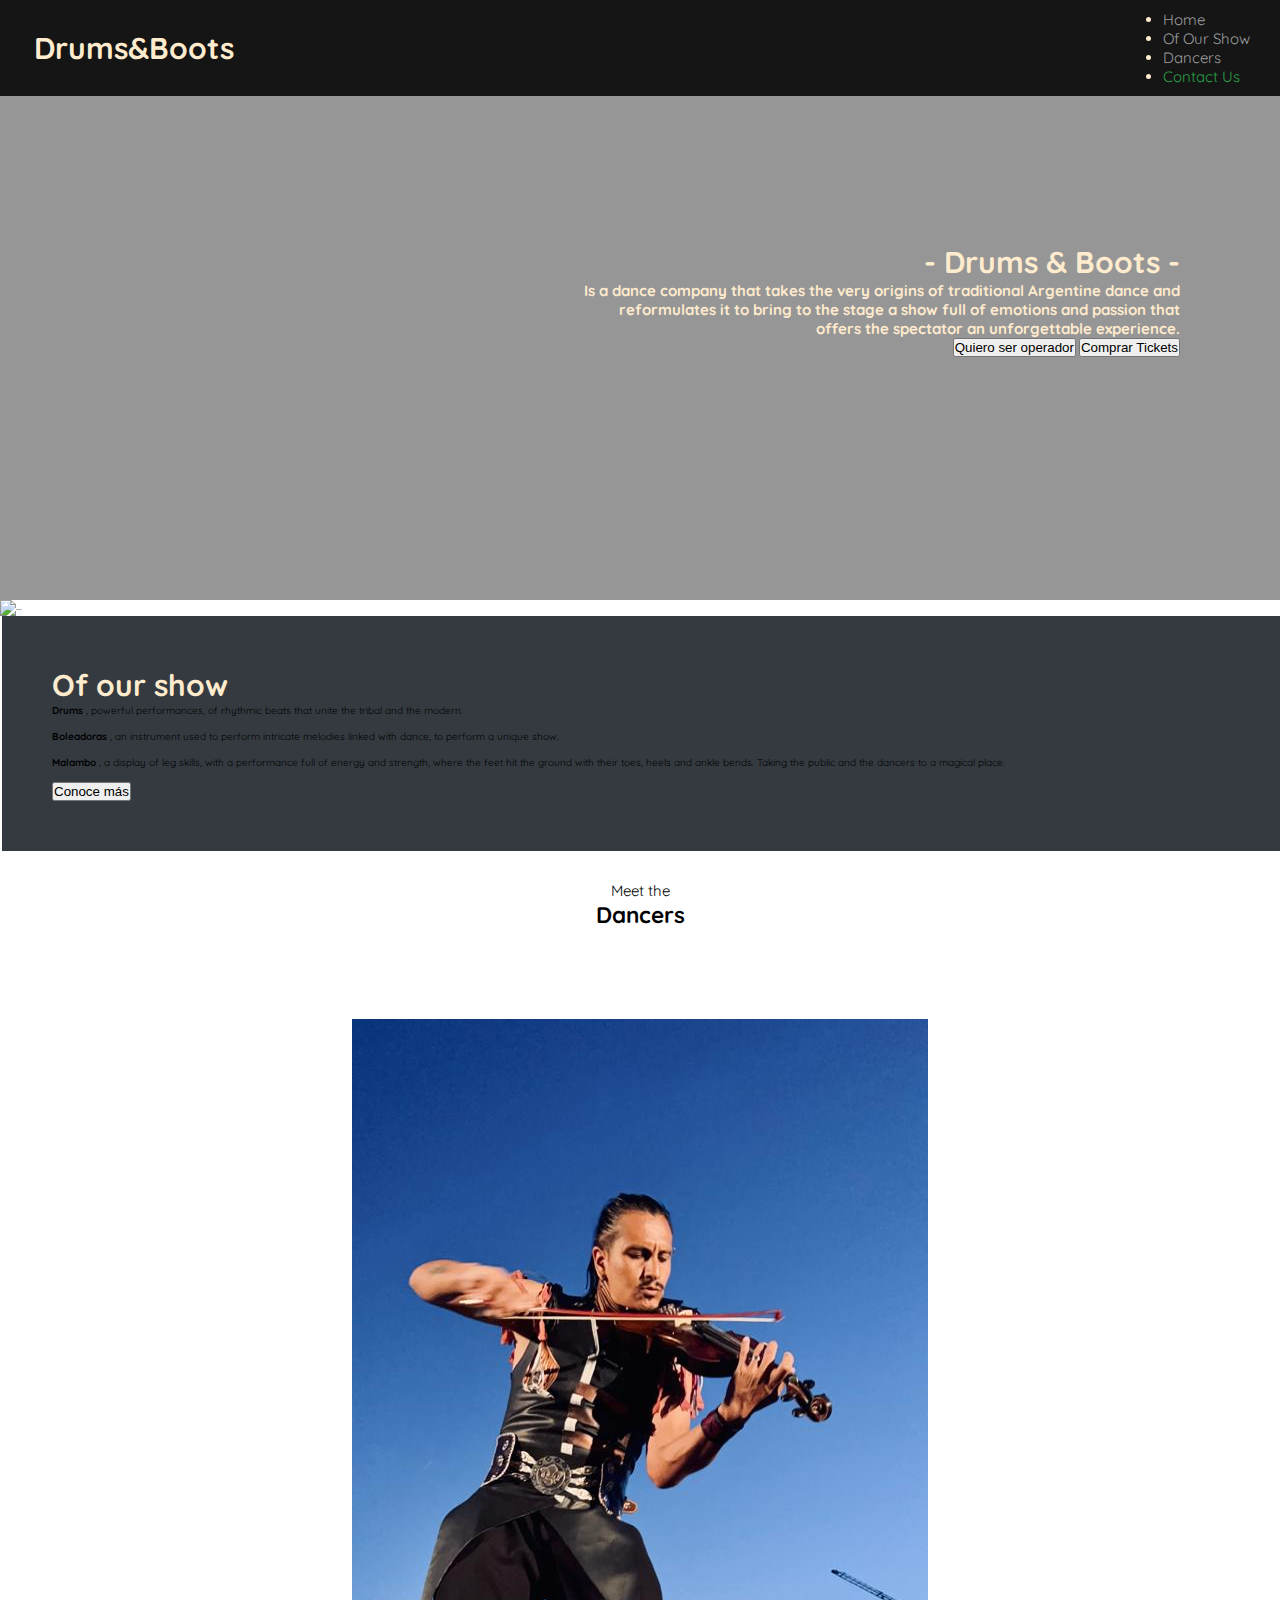
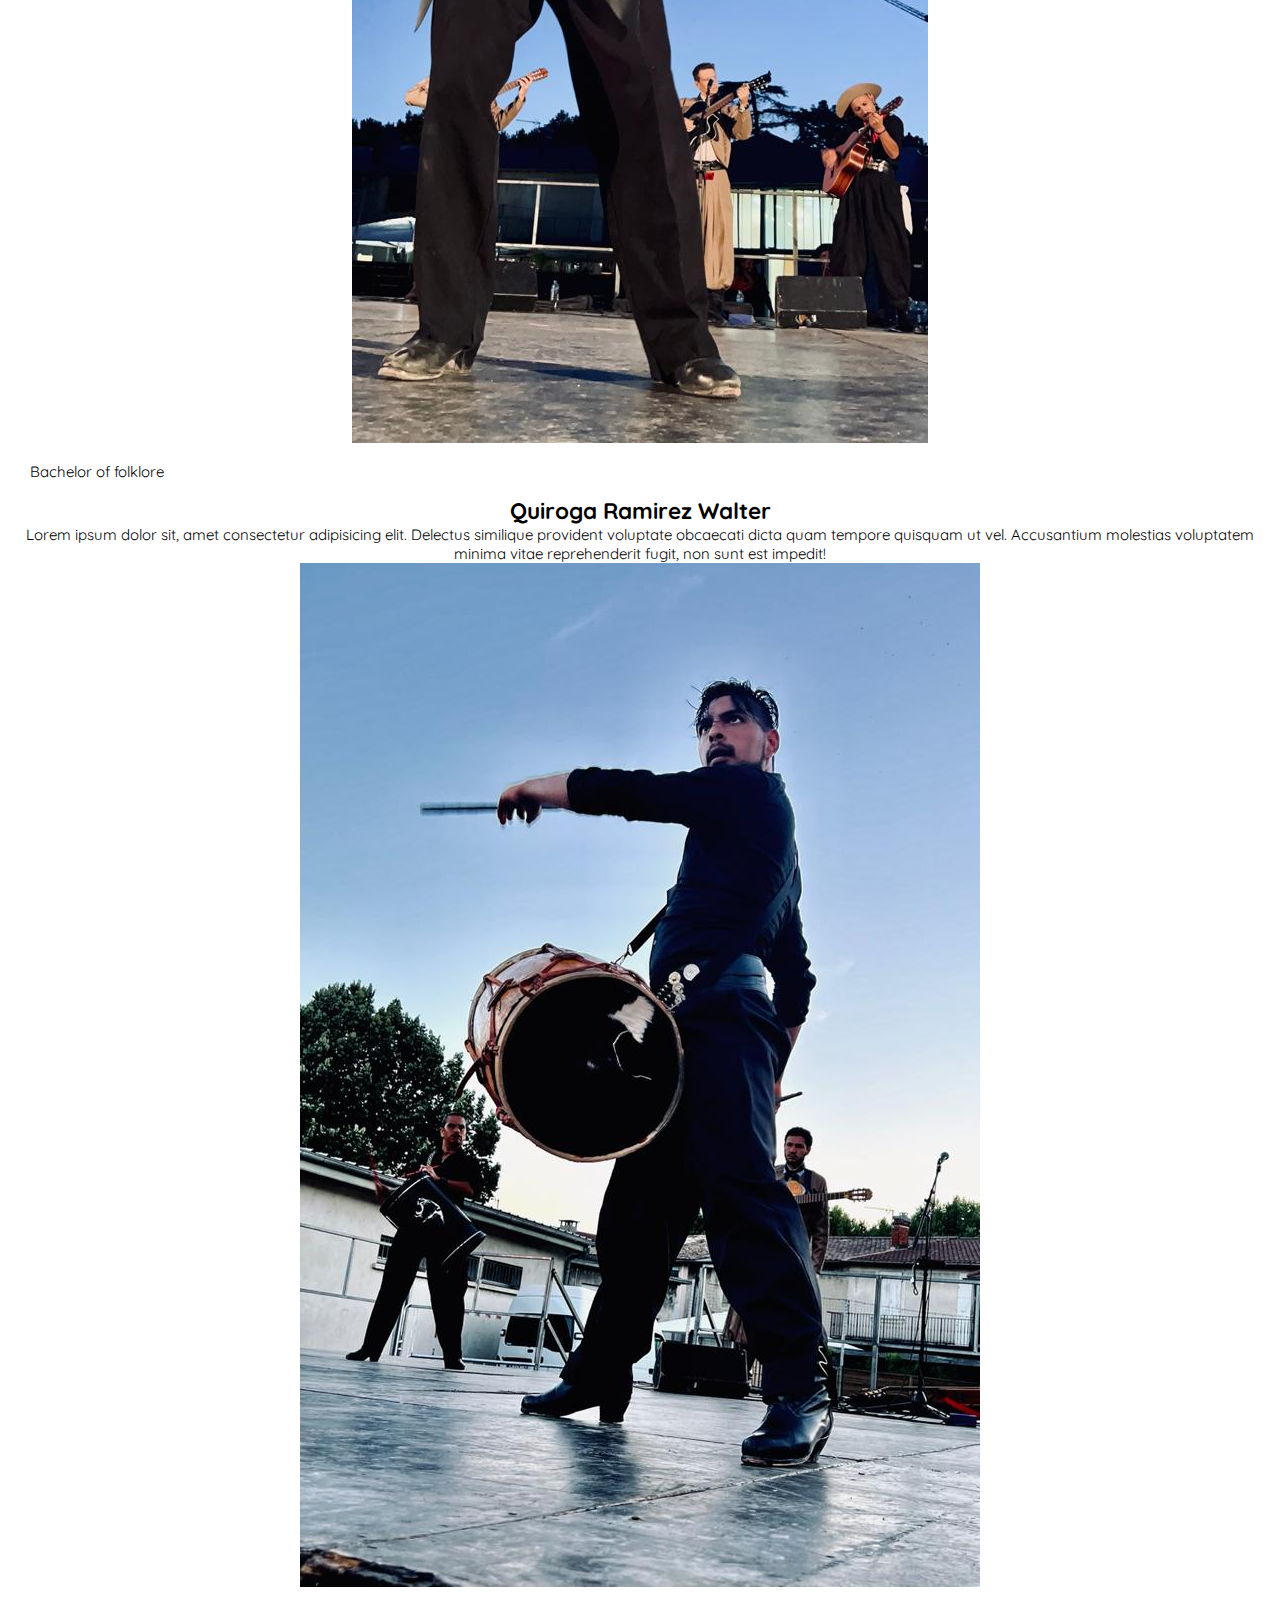
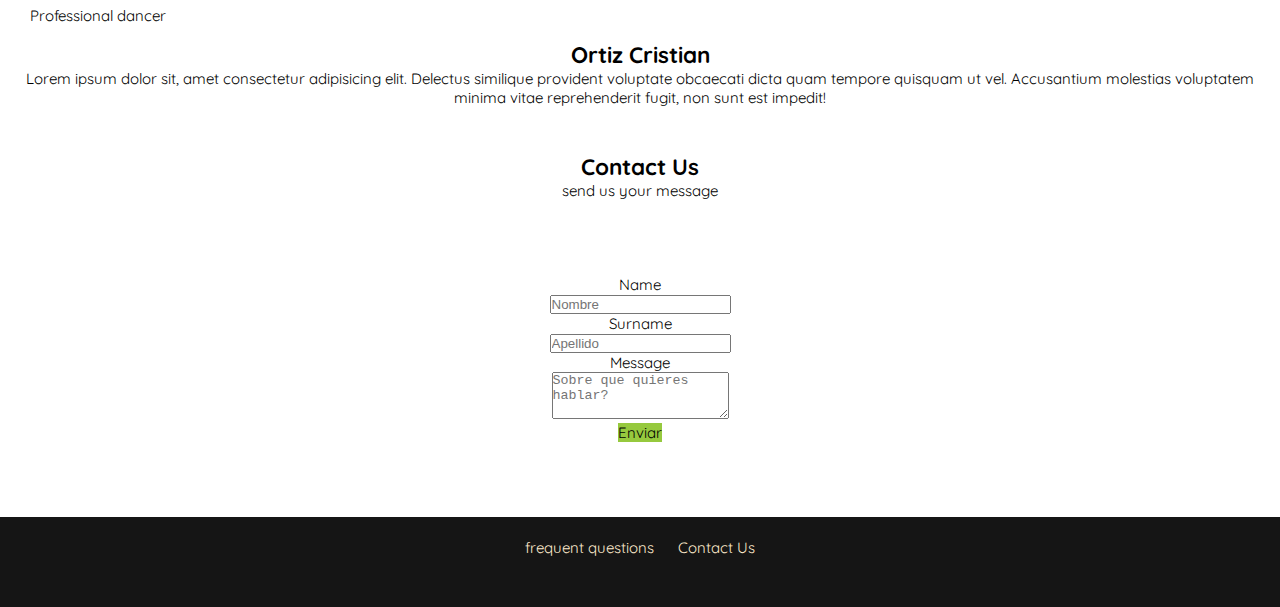
==== index.html @ da23e955 "cambio datos" ====
<!DOCTYPE html>
<html lang="en">
<head>
    <meta charset="UTF-8">
    <meta http-equiv="X-UA-Compatible" content="IE=edge">
    <meta name="viewport" content="width=device-width, initial-scale=1.0">
    <link href="https://cdn.jsdelivr.net/npm/bootstrap@5.1.1/dist/css/bootstrap.min.css" rel="stylesheet" integrity="sha384-F3w7mX95PdgyTmZZMECAngseQB83DfGTowi0iMjiWaeVhAn4FJkqJByhZMI3AhiU" crossorigin="anonymous">
    <link rel="stylesheet" href="css/style.css">

    <title>Drums&Boots</title>
</head>
<body >
  
    <header>
        <div>
            <main>
                <img class="logo" src="img/logo.png" alt="">
                <h1>Drums&Boots</h1>
            </main>
            <ul class="nav justify-content-end ">
            
                <li class="nav-item">
                  <a class="nav-link" href="#">Home</a>
                </li>
                <li class="nav-item">
                  <a class="nav-link" href="#">Of Our Show </a>
                </li>
                <li class="nav-item">
                  <a class="nav-link" href="#">Dancers</a>
                </li>
                <li class="nav-item">


                  <a class="nav-link " style="color: #2AA145;" href="#">Contact Us</a>
                </li>
               
              </ul>

        </div>
        

    </header>
    <!-- ------------fin header--------------- -->
    <section class="ingreso">
      <div>
        <article>
            <h2 class="subtitulo">- Drums & Boots -</h2>
            <p>Is a dance company that takes the very origins of traditional Argentine dance and reformulates it to bring to the stage a show full of emotions and passion that offers the spectator an unforgettable experience.</p>
            <span>
              <button type="button" class="btn btn-outline-light btn-lg ">Quiero ser operador</button>
              <button type="button" class="btn btn-success btn-lg">Comprar Tickets</button>
              <!-------- Definir con bootstrap ----------->
            </span>
        </article>
      </div>
    </section>
    
    <!-- ------------fin primera sección------------------- -->
    <!-- ---------------segunda sección------------------ -->
    <div class="card mb-3 mt-5" style="max-width: 100%;">
      <div class="row g-0">
        <div class="col-md-6">
          <img src="img/boleadoras.jpg" class="img-fluid rounded-start" alt="...">
        </div>
        <div class="col-md-6">
          <div class="card-body h-100" style="background-color: #353A40; border-left:solid 2px white ; padding: 50px;">
            <h5 class="card-title subtitulo">Of our show </h5>
            <p class="card-text h3 text-white">
              <b>Drums</b> , powerful performances, of rhythmic beats that unite the tribal and the modern.
            </p>
            <br>
            <p class="card-text h3 text-white">
              <b>Boleadoras</b> , an instrument used to perform intricate melodies linked with dance, to perform a unique show.
            </p> 
            <br> 
            <p class="card-text h3 text-white">
              <b>Malambo</b>  , a display of leg skills, with a performance full of energy and strength, where the feet hit the ground with their toes, heels and ankle bends. Taking the public and the dancers to a magical place.</p>

            </p> 
            <br>
              
              
                          <button type="button" class="btn btn-outline-light btn-lg ">Conoce más</button>
          </div>
        </div>
      </div>
    </div>
    <!-- --------fin sección 2--------------------- -->
    
    <!-- -------------------sección 3-------------- -->
      <section class="oradores">
      <DIV class="TSeccion">
          <p>Meet the </p>
          <h2>Dancers</h2>
      </DIV>
      <div class="card-conteiner">
        <div class="card-group w-25 h-auto   gap-3 ">
          <div class="card">
            <img src="img/chayto.jpg" class="card-img-top h-20" alt="Quiroga Ramirez Walter">
            <div class="card-body ">
              <div class="btn-oradores">
                <span class="badge bg-warning text-dark mx-lg-1">Bachelor of folklore</span>
                
              </div>
              <h2 class="card-title text-lg-start">Quiroga Ramirez Walter</h2>
              <p class="card-text">Lorem ipsum dolor sit, amet consectetur adipisicing elit. Delectus similique provident voluptate obcaecati dicta quam tempore quisquam ut vel. Accusantium molestias voluptatem minima vitae reprehenderit fugit, non sunt est impedit!</p>
            </div>
          </div>
          <div class="card">
            <img src="img/cristian.jpg" class="card-img-top h-20" alt="Ortiz Cristian">
            <div class="card-body">
              <div class="btn-oradores">
                <span class="badge bg-warning text-dark mx-lg-1">Professional dancer</span>
              </div>
              <h2 class="card-title text-lg-start">Ortiz Cristian</h2>
              <p class="card-text">Lorem ipsum dolor sit, amet consectetur adipisicing elit. Delectus similique provident voluptate obcaecati dicta quam tempore quisquam ut vel. Accusantium molestias voluptatem minima vitae reprehenderit fugit, non sunt est impedit!</p>
            </div>
          </div>
        
        </div>

      </div>
    
       
          <!-- imagenes bootstrap -->
      
      
      
  </section>
    <!-- ---------------fin sección 3------------------>
    <!-- ----------------------formulario---------------- -->
    <section class="oradores">
        <div class="TSeccion">
            
            <h2>Contact Us</h2>
            <p>send us your message</p>
        </div>
        <!-- form -->
        <div class="TSeccion">
          <div class="row g-4 w-50 display-5">
            <div class="col">
              <p>Name</p>
              <input type="text" class="form-control p-2" placeholder="Nombre " aria-label="Nombre">
            </div>
            <div class="col">
              <p>Surname</p>
              <input type="text" class="form-control p-2" placeholder="Apellido" aria-label="Apellido">
            </div>
          
            <div class="mb-4">
              <p>Message</p>
              <textarea class="form-control" id="exampleFormControlTextarea1" rows="3" placeholder="Sobre que quieres hablar?"></textarea>
            </div>
            <span class="badge  p-1 m-4 " style="background-color: #96C93E;" type="submit">Enviar</span>
          </div>

        </div>
        

        <!-- en form -->
    </section>
    <!-- ------------------------fin formulario------------ -->
    <!-- -----------------footer----------- -->
    <footer>
      <div class="container-fluid">
        <a href="">frequent questions</a>
        <a href="">Contact Us</a>
      </div>


     

    </footer>
    <!-- ----------------end footer---------- -->
    <script src="https://cdn.jsdelivr.net/npm/bootstrap@5.1.1/dist/js/bootstrap.bundle.min.js" integrity="sha384-/bQdsTh/da6pkI1MST/rWKFNjaCP5gBSY4sEBT38Q/9RBh9AH40zEOg7Hlq2THRZ" crossorigin="anonymous"></script>
    <script>
    </script>
</body>
</html>
---- css/style.css ----
@import url('https://fonts.googleapis.com/css2?family=Quicksand:wght@300&display=swap');

*{
    margin: 0;
    padding: 0;
    box-sizing: border-box;
        
}
html{
    font-size: 62.5%;
    font-family: 'Quicksand', sans-serif;
}
body{
    background-image: url(../img/bombo.jpg);
        background-position: center;
        background-repeat: no-repeat;
        background-attachment: fixed;
        background-size: cover;
}
header div{
    display: flex;
    justify-content: space-between;
    align-items: center;
    padding: 10px  30px;
    background-color: #151515;
    font-size: 1.5rem;
    color: blanchedalmond;
    position: absolute;
    z-index: 10000;
    width: 100%;
    
}
header div a{
     color: blanchedalmond;
}
header div main img{
    display: inline;
    width: 100px;
}
header div main h1{
    display: inline;
}
header .nav-link {
    text-decoration: none;
    color: #9c9d9f;
}
.ingreso{

    background-size: cover;
    background-position: center;
    background-repeat: no-repeat;
    
    background-attachment: fixed;
    height: 600px;

}
.ingreso div{
    background-color: rgba(0, 0, 0, 0.411);
    height: 600px;
    position: absolute;
    top: 0px;
    width: 100%;
    display: flex;
    justify-content: end;
    align-items:center ;
    
}
.ingreso div article {
    width: 70em;
    justify-self: flex-end;
    text-align: end;
    padding-right: 100px;
}
.ingreso div article p{
    font-size: 1.5rem;
    color: blanchedalmond;
    font-weight: bold;
}
.subtitulo{
    font-size: 3em;
    color: blanchedalmond;
    font-weight: bold;
}
.oradores{
    margin-top: 2em;
    text-align: center;
    display: flex;
    flex-direction: column;
    align-items: center;
    justify-content: center;
    font-size: 1.5rem;
    background: transparent;
}

.btn-oradores{
    display: flex; justify-self: start; margin: 1em;
}
.TSeccion{
    background-color: rgba(255, 255, 255, 0.436);
    background-size: cover;
    width: 100%;
    margin-bottom: 5em;
}

.card-conteiner {
    padding: 1em;
    background-color: rgba(255, 255, 255, 0.436);
    background-size: cover;
    width: 100%;
    display: block;
    align-items: center;

   
    

}
.card-group{
    margin: 0 auto;
}
.row {
    margin: 0 auto;
}

footer{
    padding: 2rem;
    height: 9rem;
    width: 100%;
    background-color: #151515;
    

}
footer div{
    text-align: center ;
    
}
footer a{
    margin:  0 .2em;
    font-size: 1.5em;
    padding: .5em;
    text-decoration: none;
    color: blanchedalmond;
}
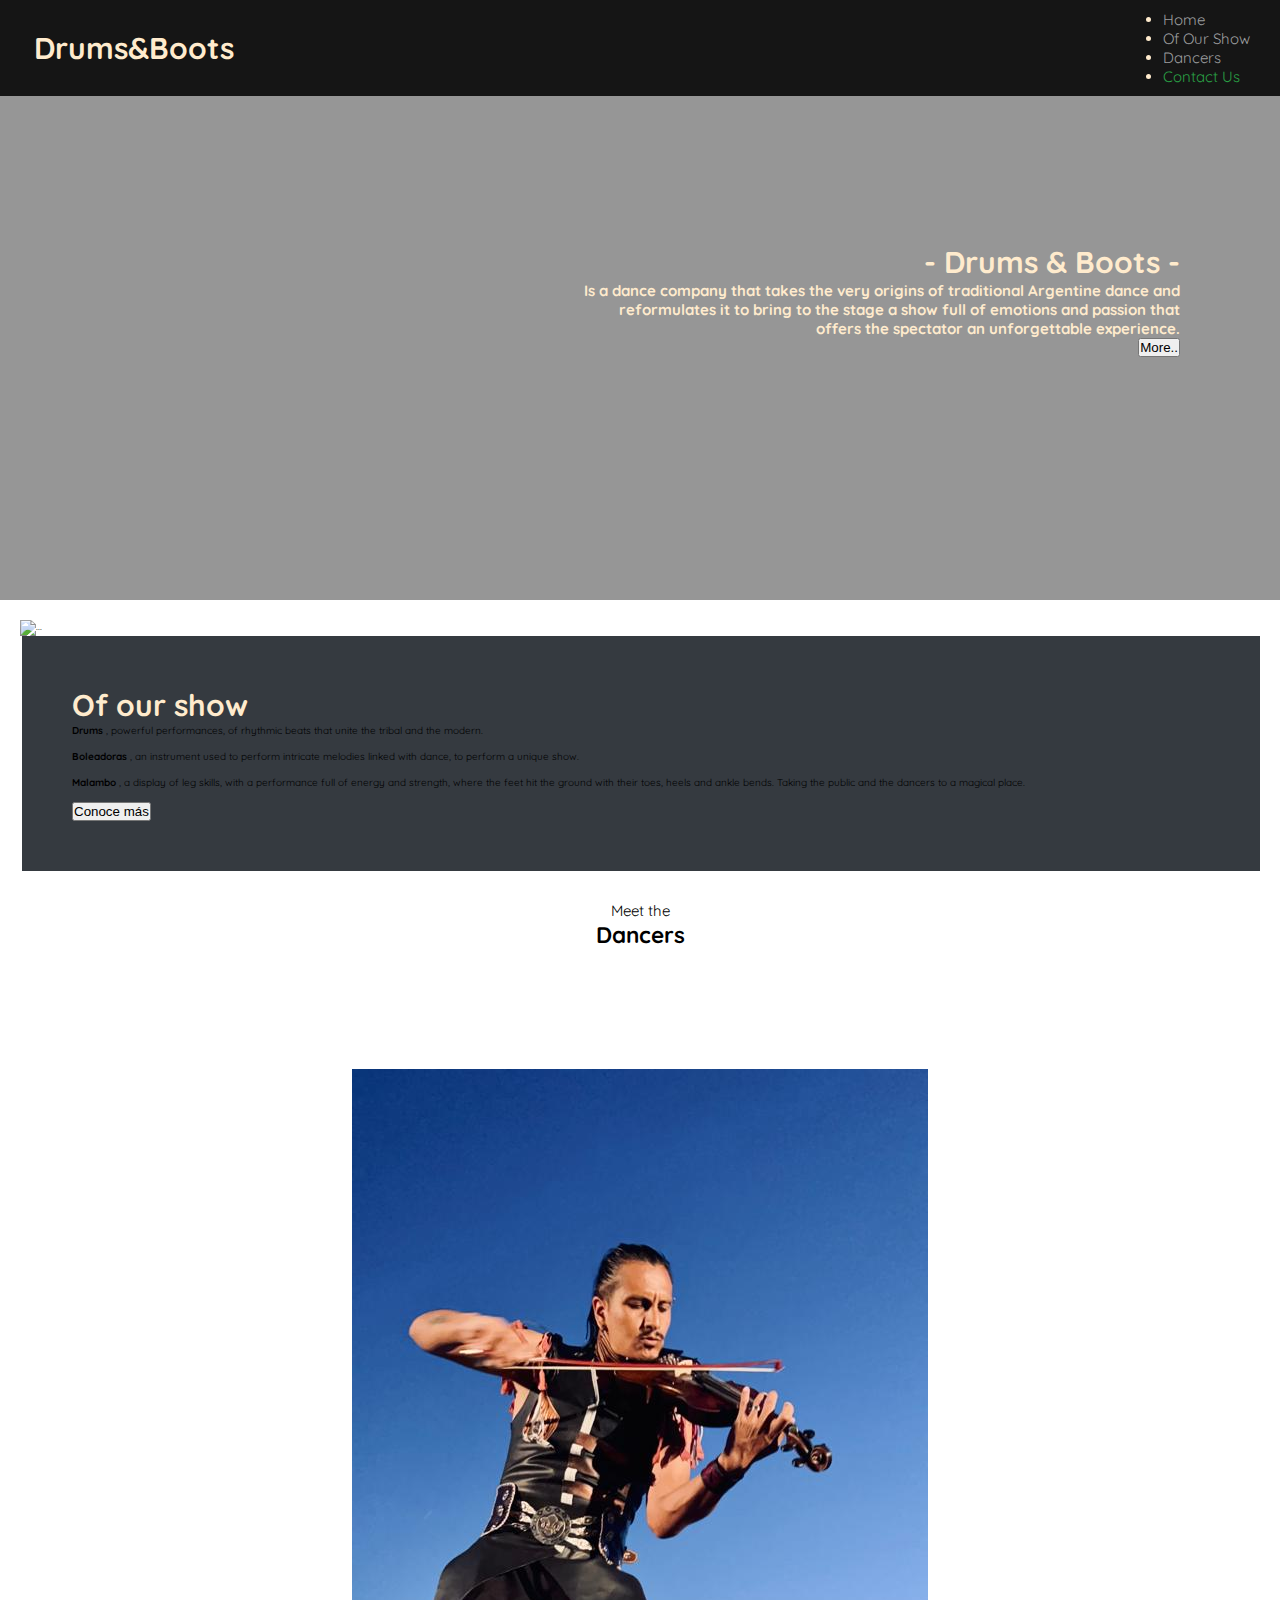
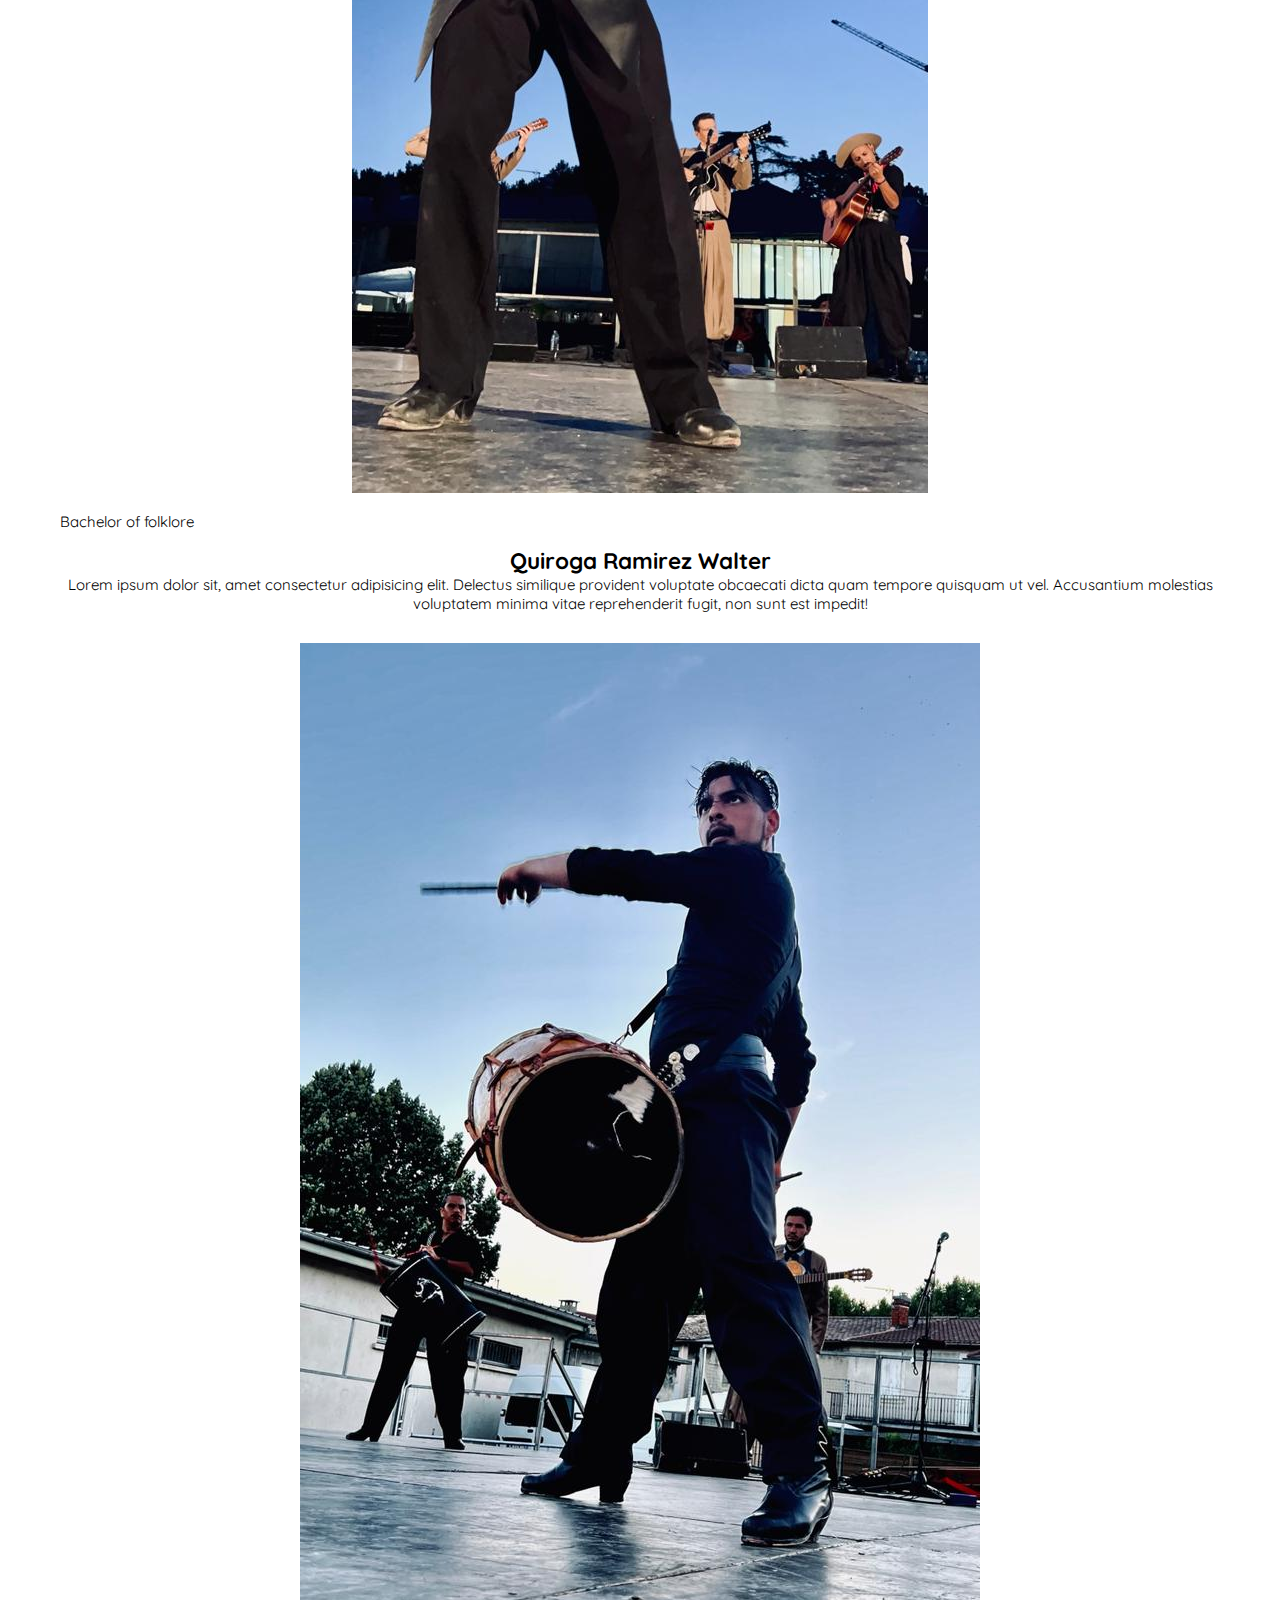
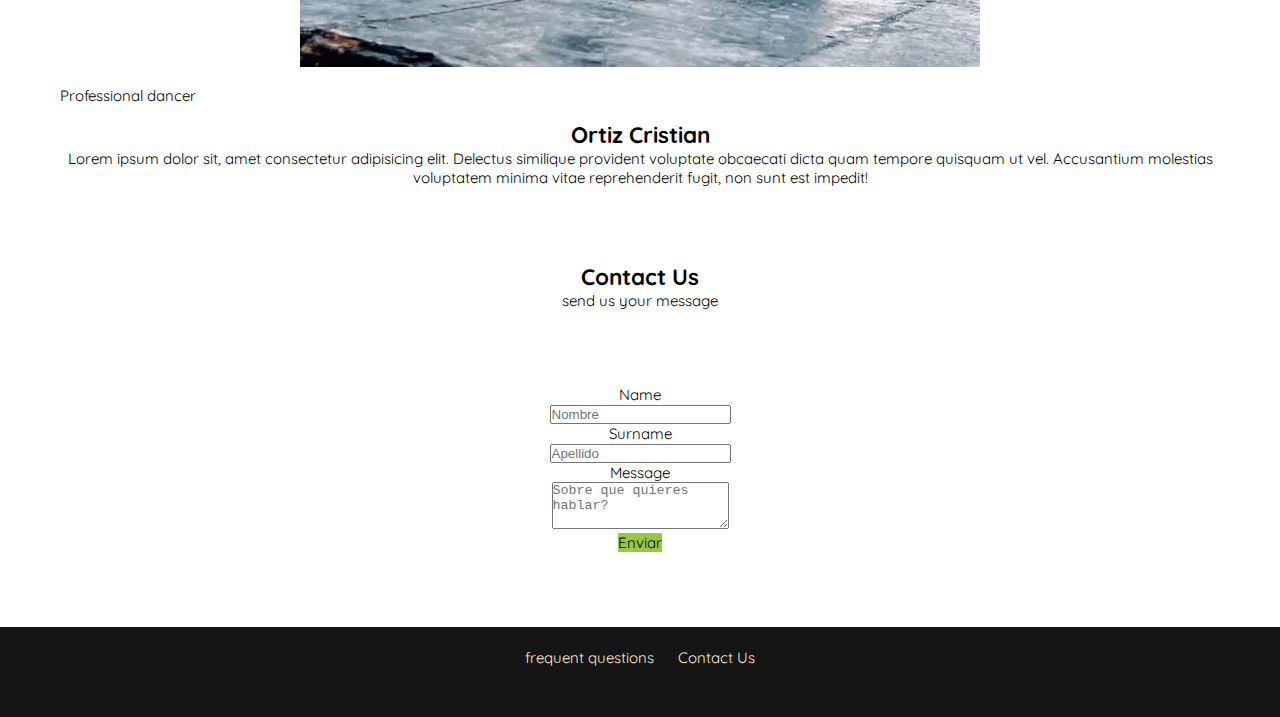
==== commit 9903b6fb: "card estilos" ====
--- a/index.html
+++ b/index.html
@@ -47,8 +47,7 @@
             <h2 class="subtitulo">- Drums & Boots -</h2>
             <p>Is a dance company that takes the very origins of traditional Argentine dance and reformulates it to bring to the stage a show full of emotions and passion that offers the spectator an unforgettable experience.</p>
             <span>
-              <button type="button" class="btn btn-outline-light btn-lg ">Quiero ser operador</button>
-              <button type="button" class="btn btn-success btn-lg">Comprar Tickets</button>
+              <button type="button" class="btn btn-success btn-lg">More..</button>
               <!-------- Definir con bootstrap ----------->
             </span>
         </article>
@@ -94,9 +93,9 @@
           <h2>Dancers</h2>
       </DIV>
       <div class="card-conteiner">
-        <div class="card-group w-25 h-auto   gap-3 ">
+        <div class="card-group w-50 h-auto   gap-4">
           <div class="card">
-            <img src="img/chayto.jpg" class="card-img-top h-20" alt="Quiroga Ramirez Walter">
+            <img src="img/chayto.jpg" class="card-img-top h-20 " alt="Quiroga Ramirez Walter">
             <div class="card-body ">
               <div class="btn-oradores">
                 <span class="badge bg-warning text-dark mx-lg-1">Bachelor of folklore</span>
--- a/css/style.css
+++ b/css/style.css
@@ -109,13 +109,12 @@
     width: 100%;
     display: block;
     align-items: center;
-
-   
-    
-
 }
 .card-group{
     margin: 0 auto;
+}
+.card{
+    margin: 2em;
 }
 .row {
     margin: 0 auto;
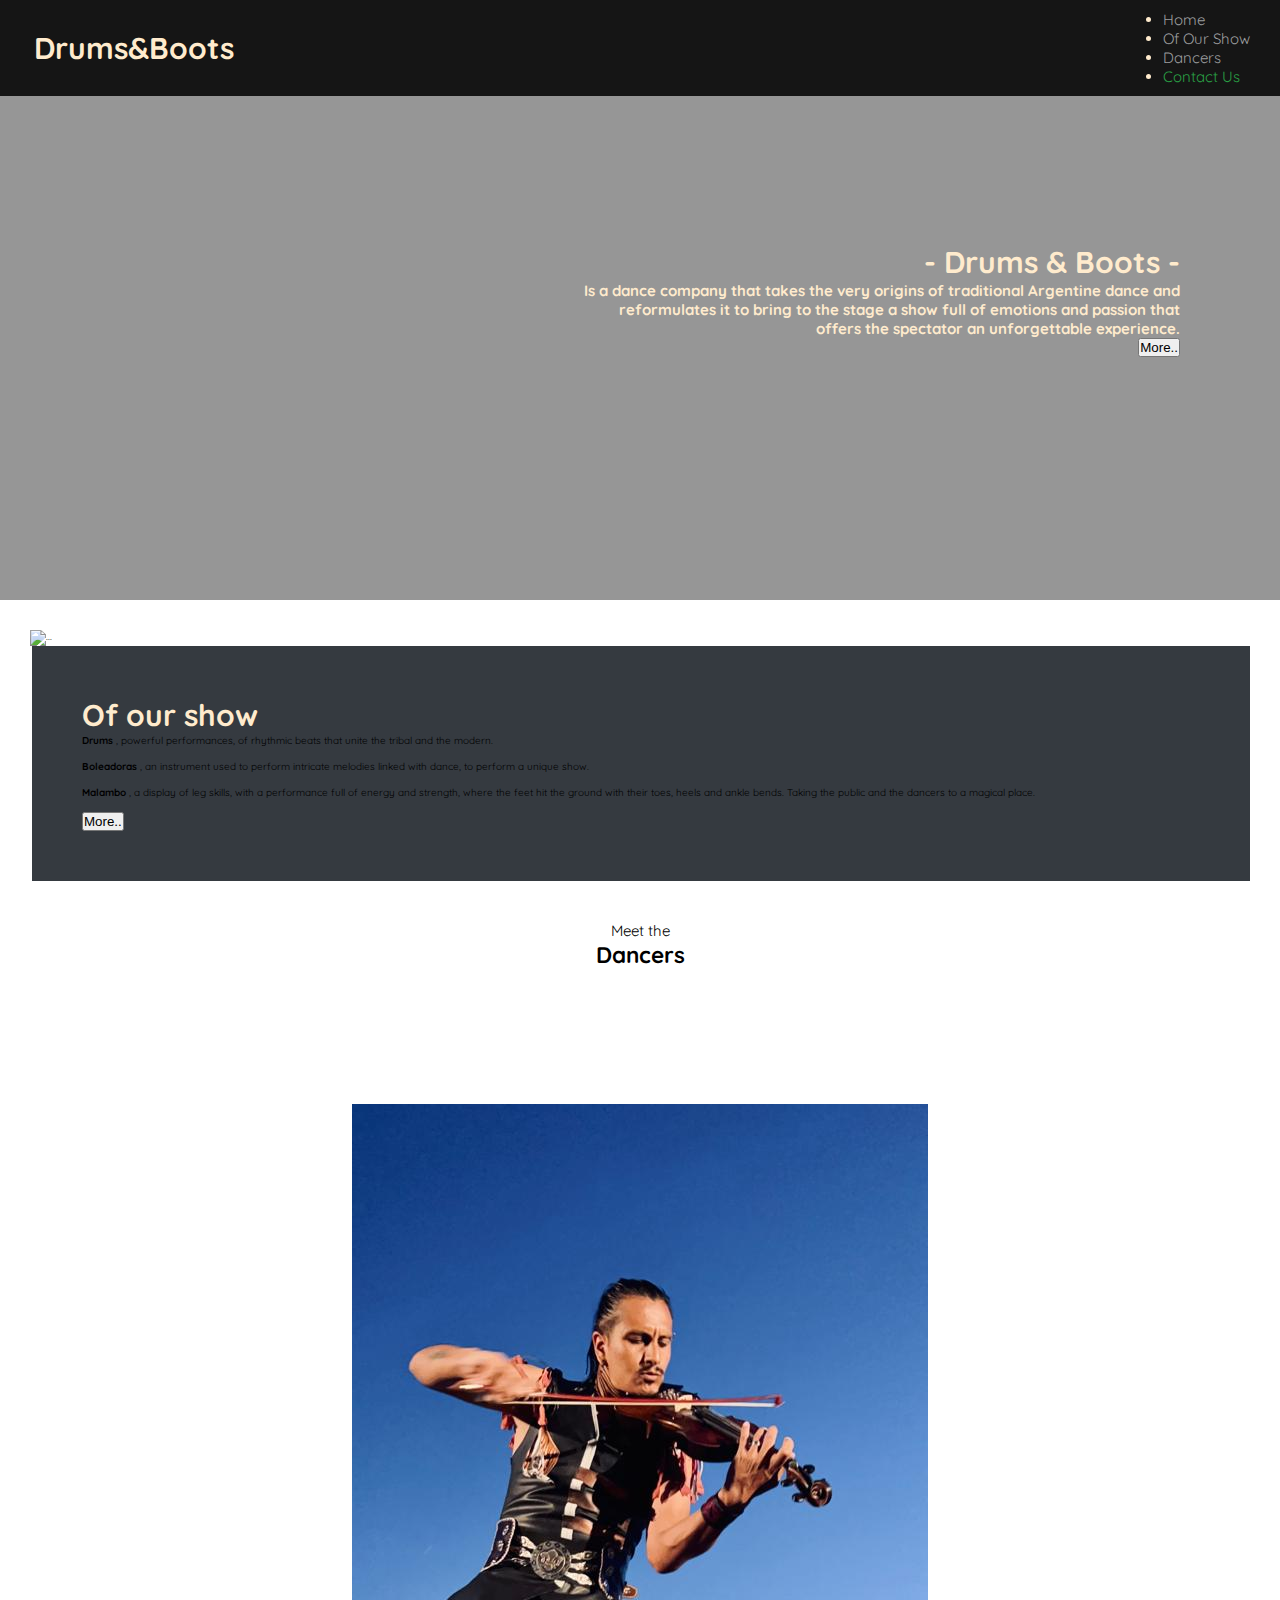
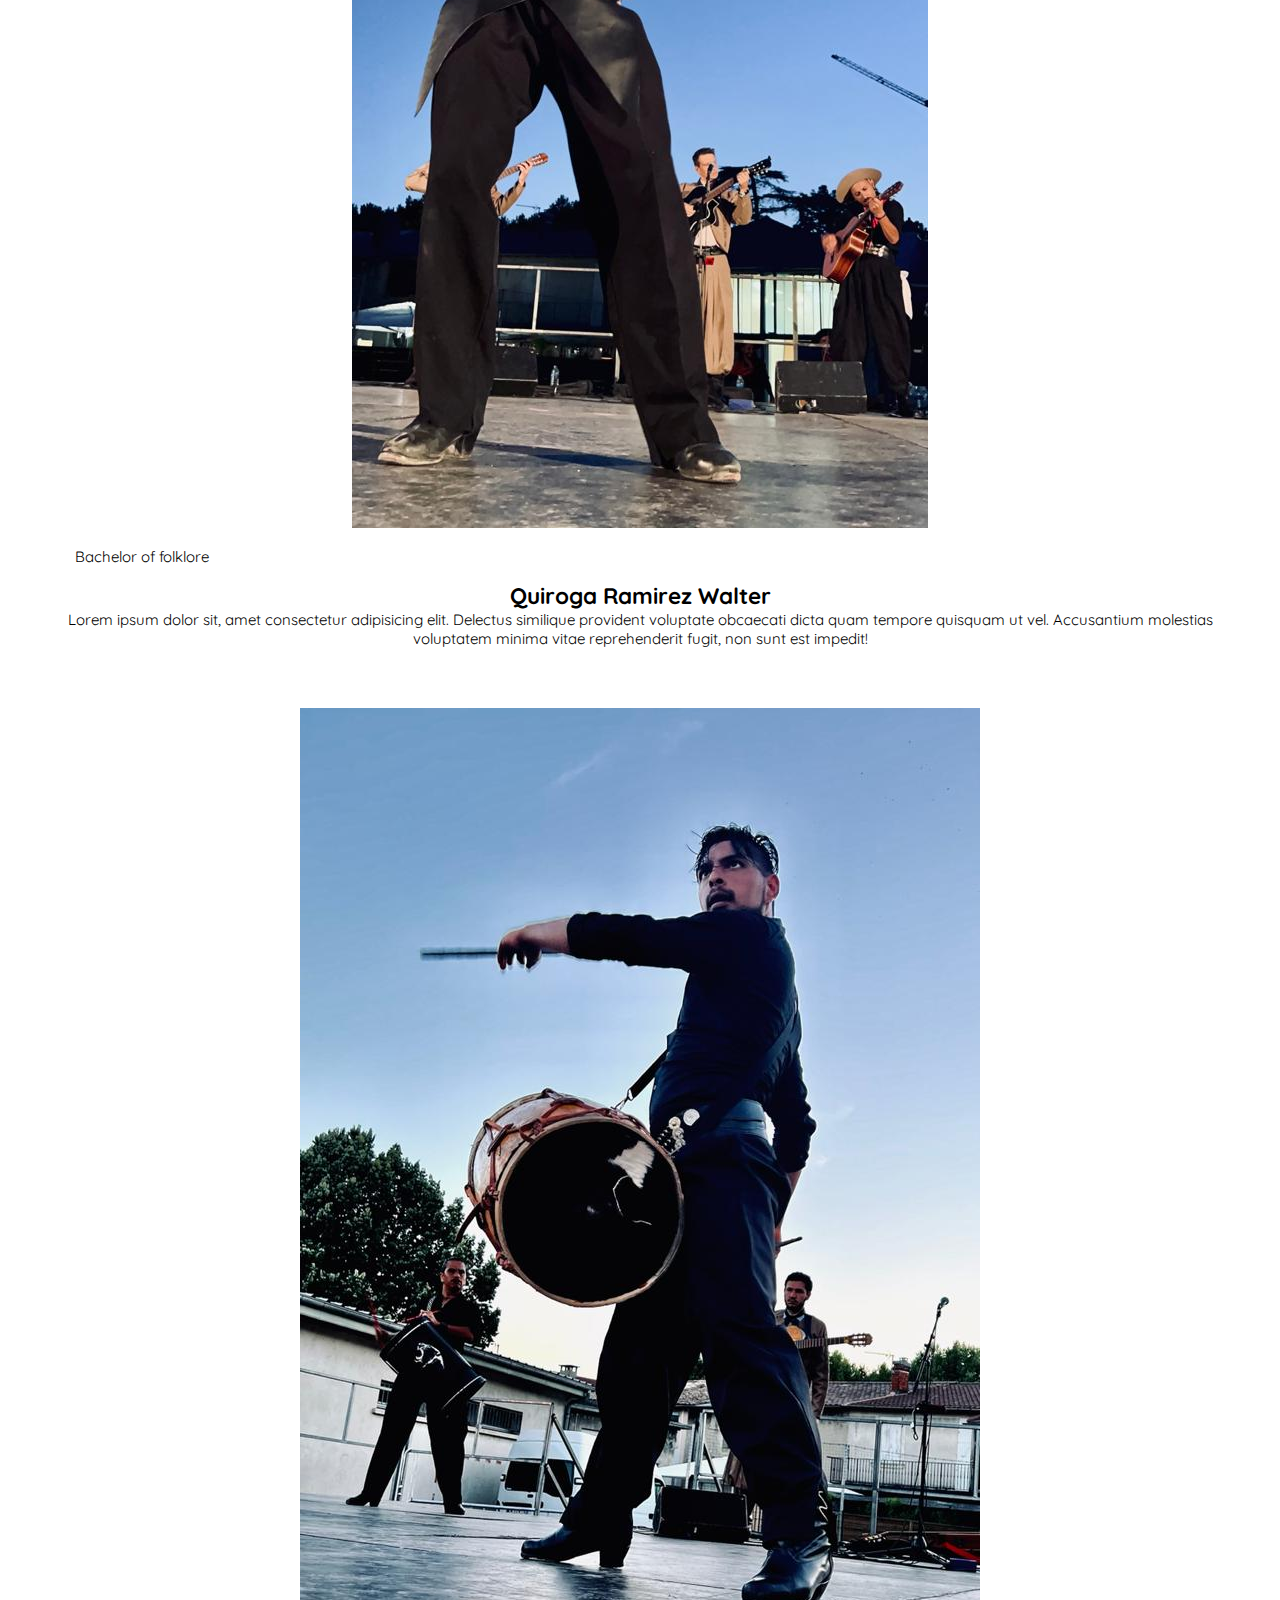
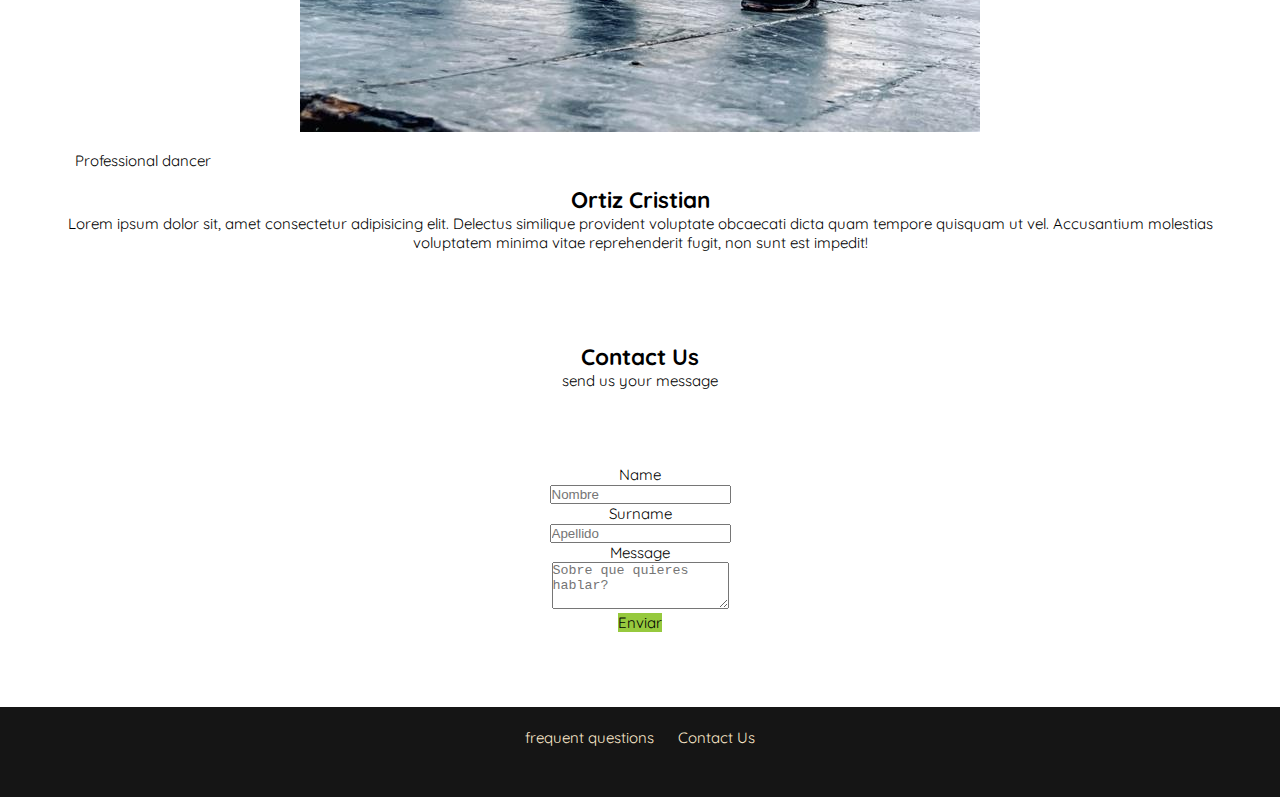
==== commit ac6897c4: "padding card" ====
--- a/index.html
+++ b/index.html
@@ -79,7 +79,7 @@
             <br>
               
               
-                          <button type="button" class="btn btn-outline-light btn-lg ">Conoce más</button>
+                          <button type="button" class="btn btn-outline-light btn-lg ">More..</button>
           </div>
         </div>
       </div>
@@ -93,7 +93,7 @@
           <h2>Dancers</h2>
       </DIV>
       <div class="card-conteiner">
-        <div class="card-group w-50 h-auto   gap-4">
+        <div class="card-group w-100 h-50  gap-1">
           <div class="card">
             <img src="img/chayto.jpg" class="card-img-top h-20 " alt="Quiroga Ramirez Walter">
             <div class="card-body ">
--- a/css/style.css
+++ b/css/style.css
@@ -115,6 +115,7 @@
 }
 .card{
     margin: 2em;
+    padding: 1em;
 }
 .row {
     margin: 0 auto;
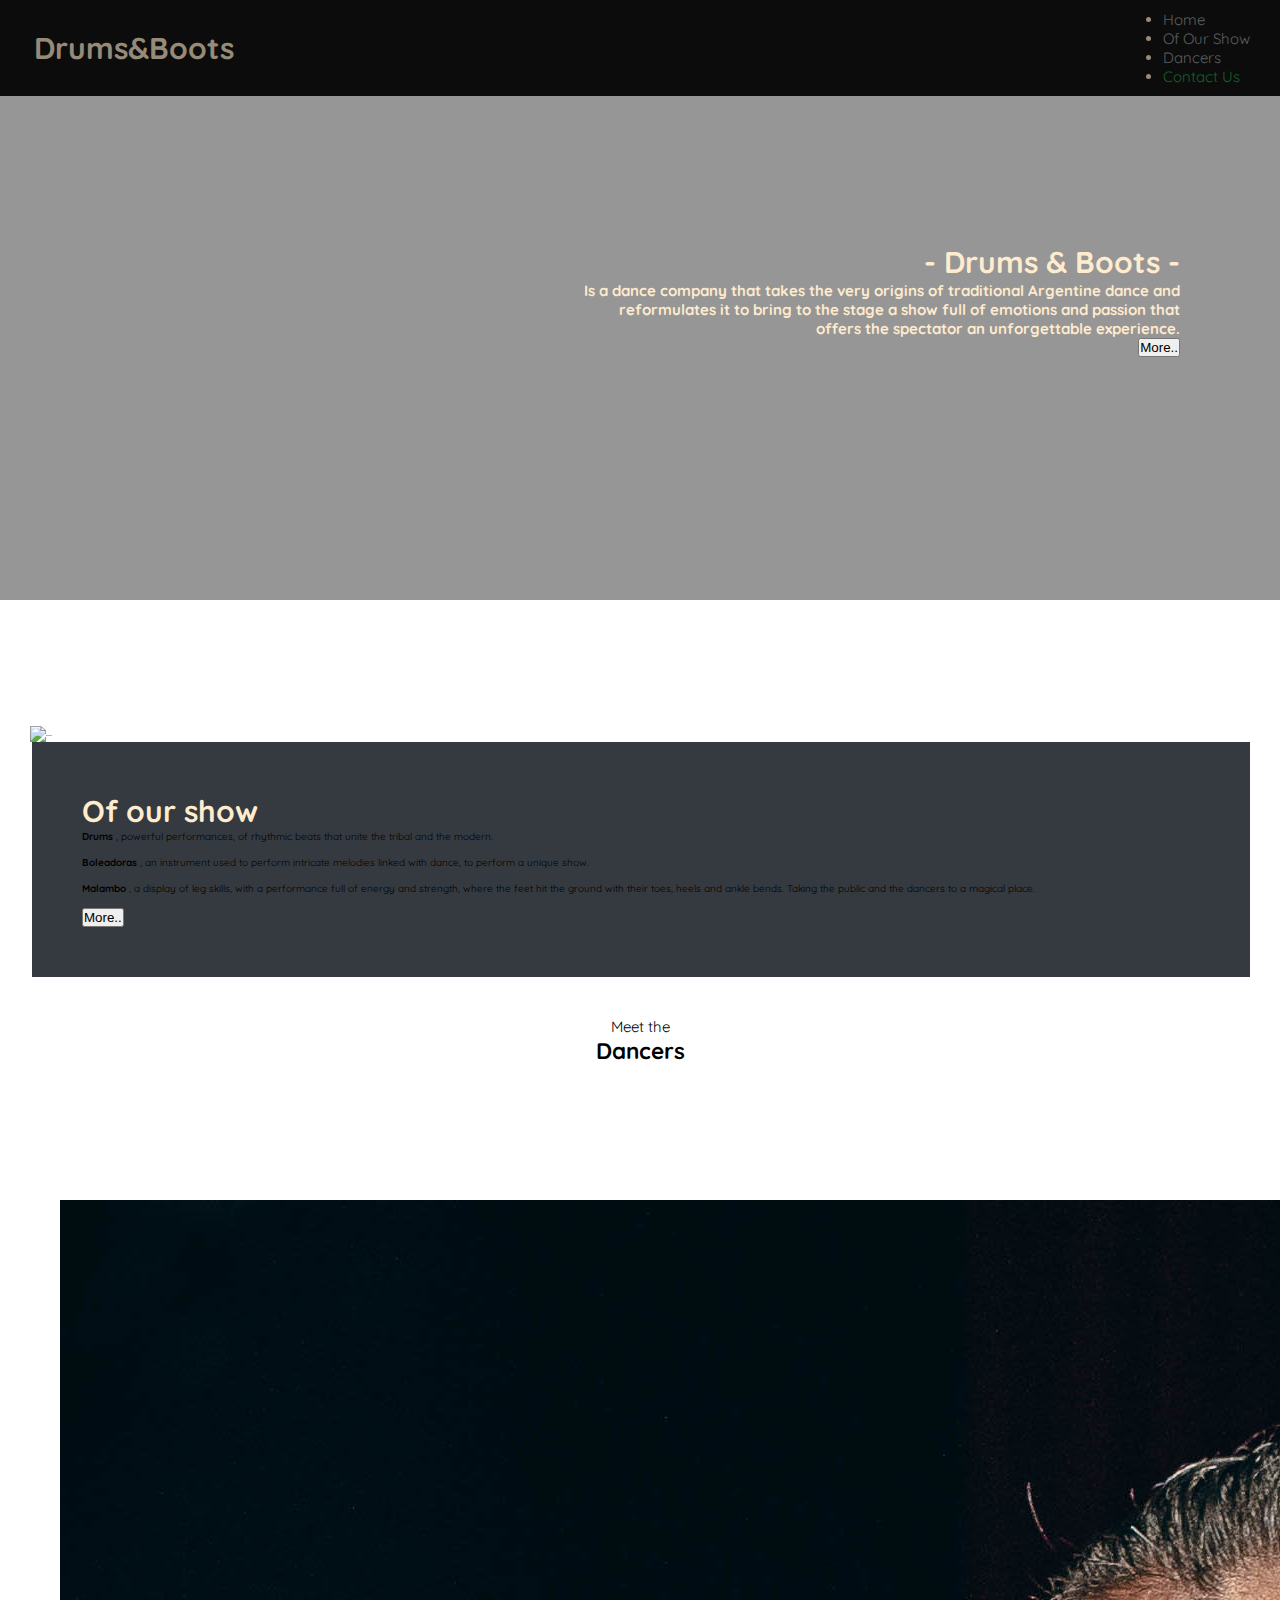
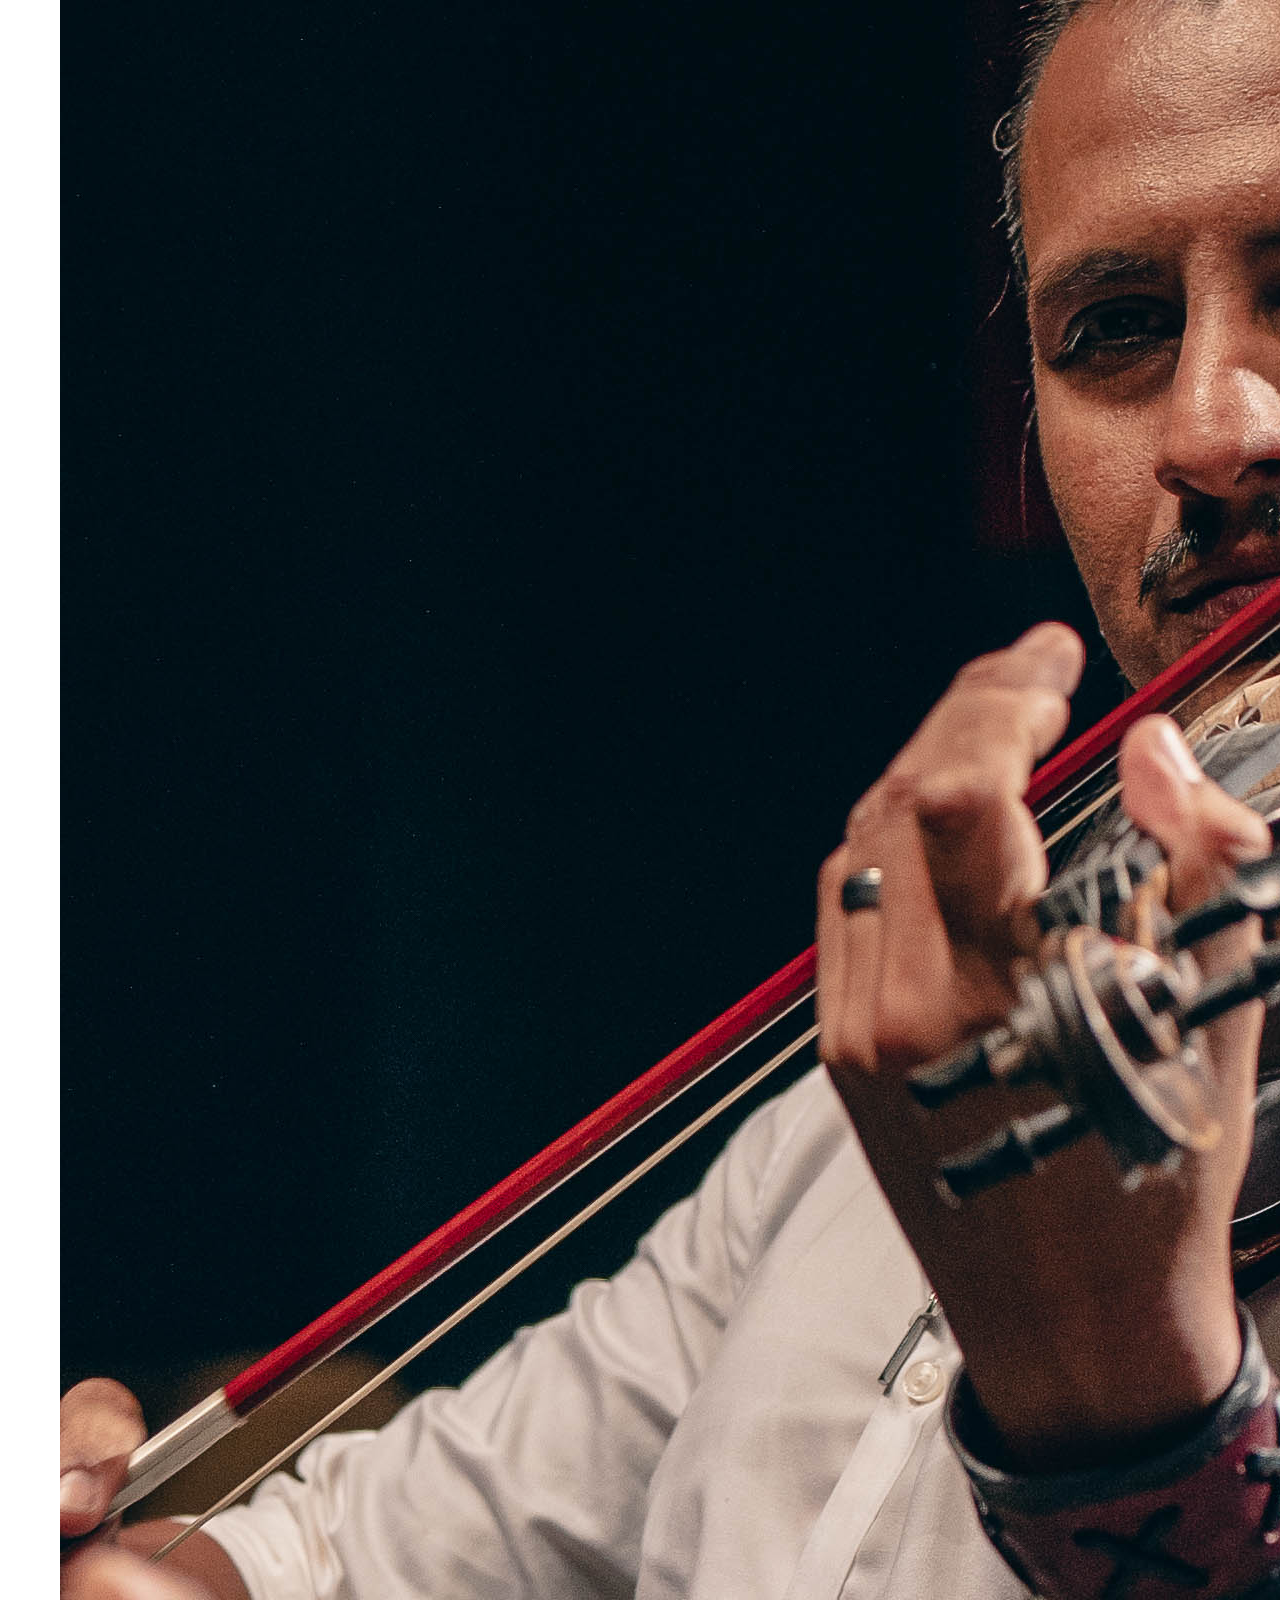
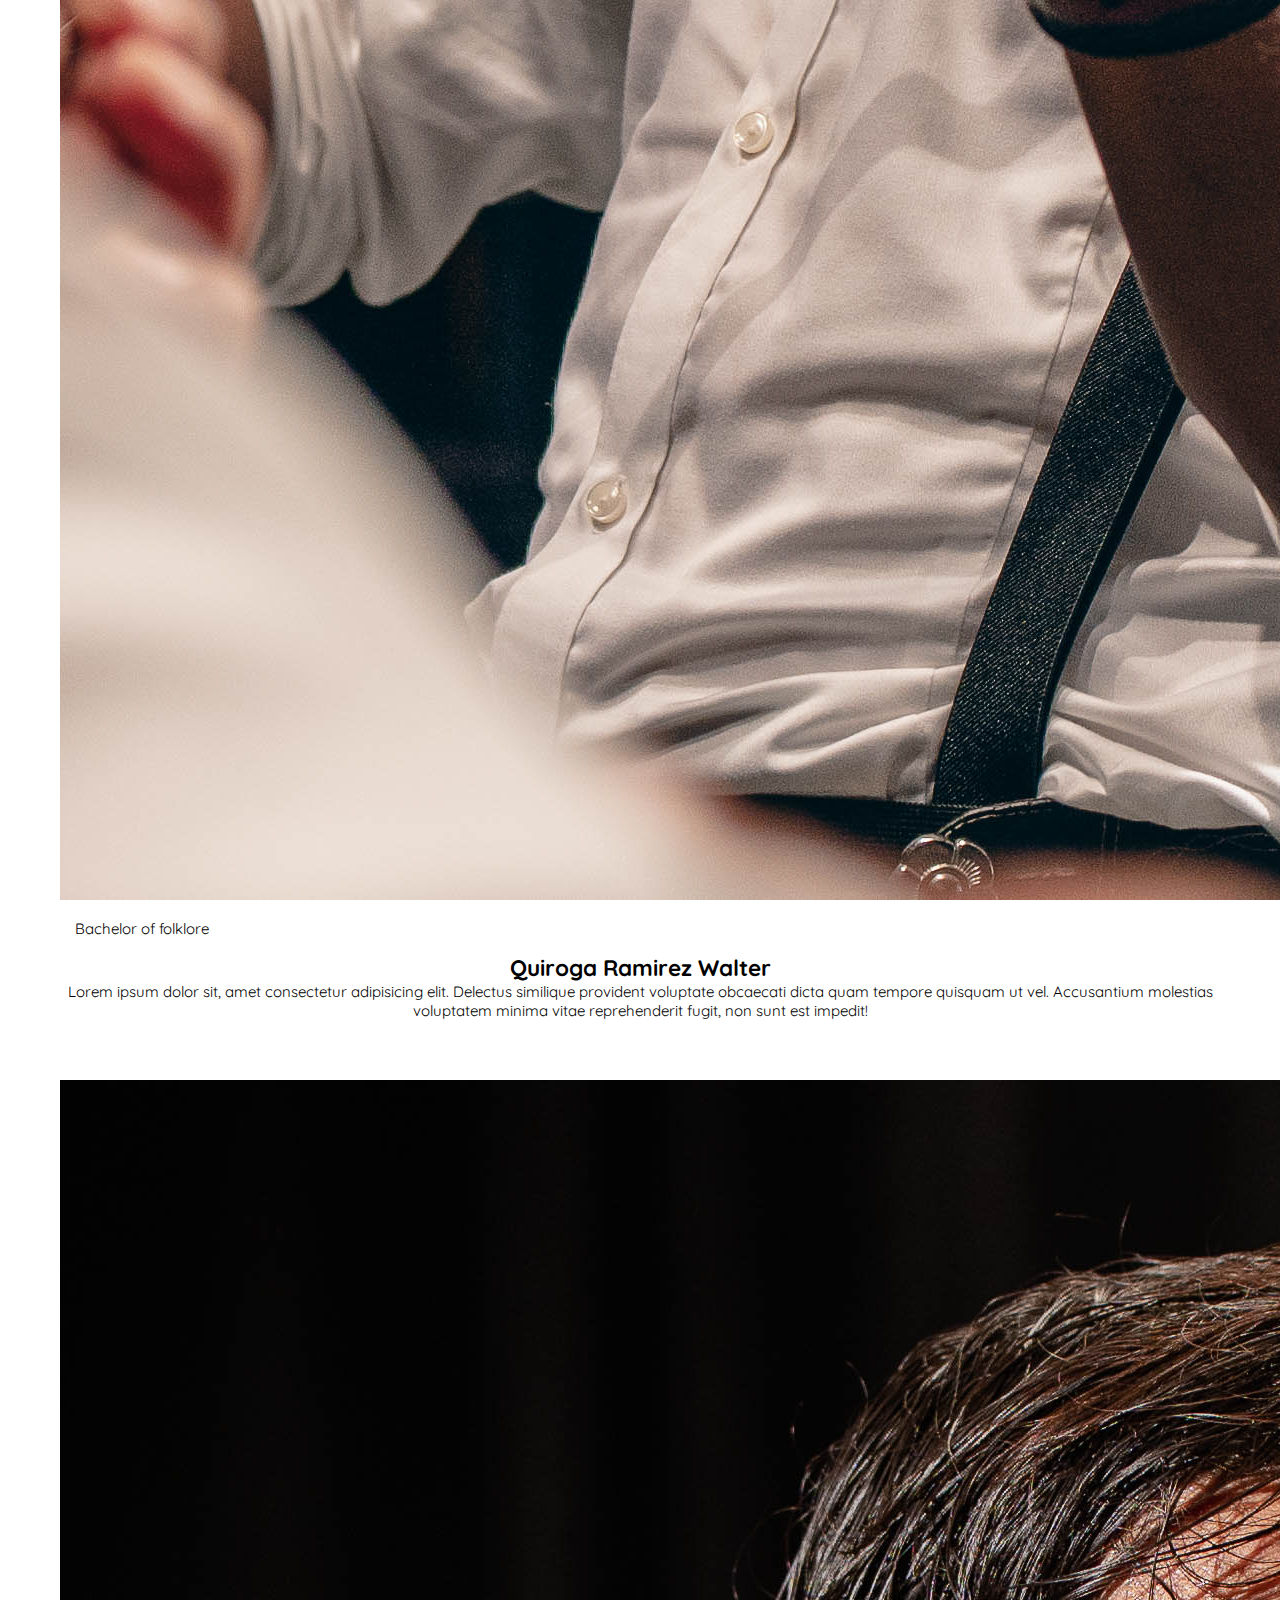
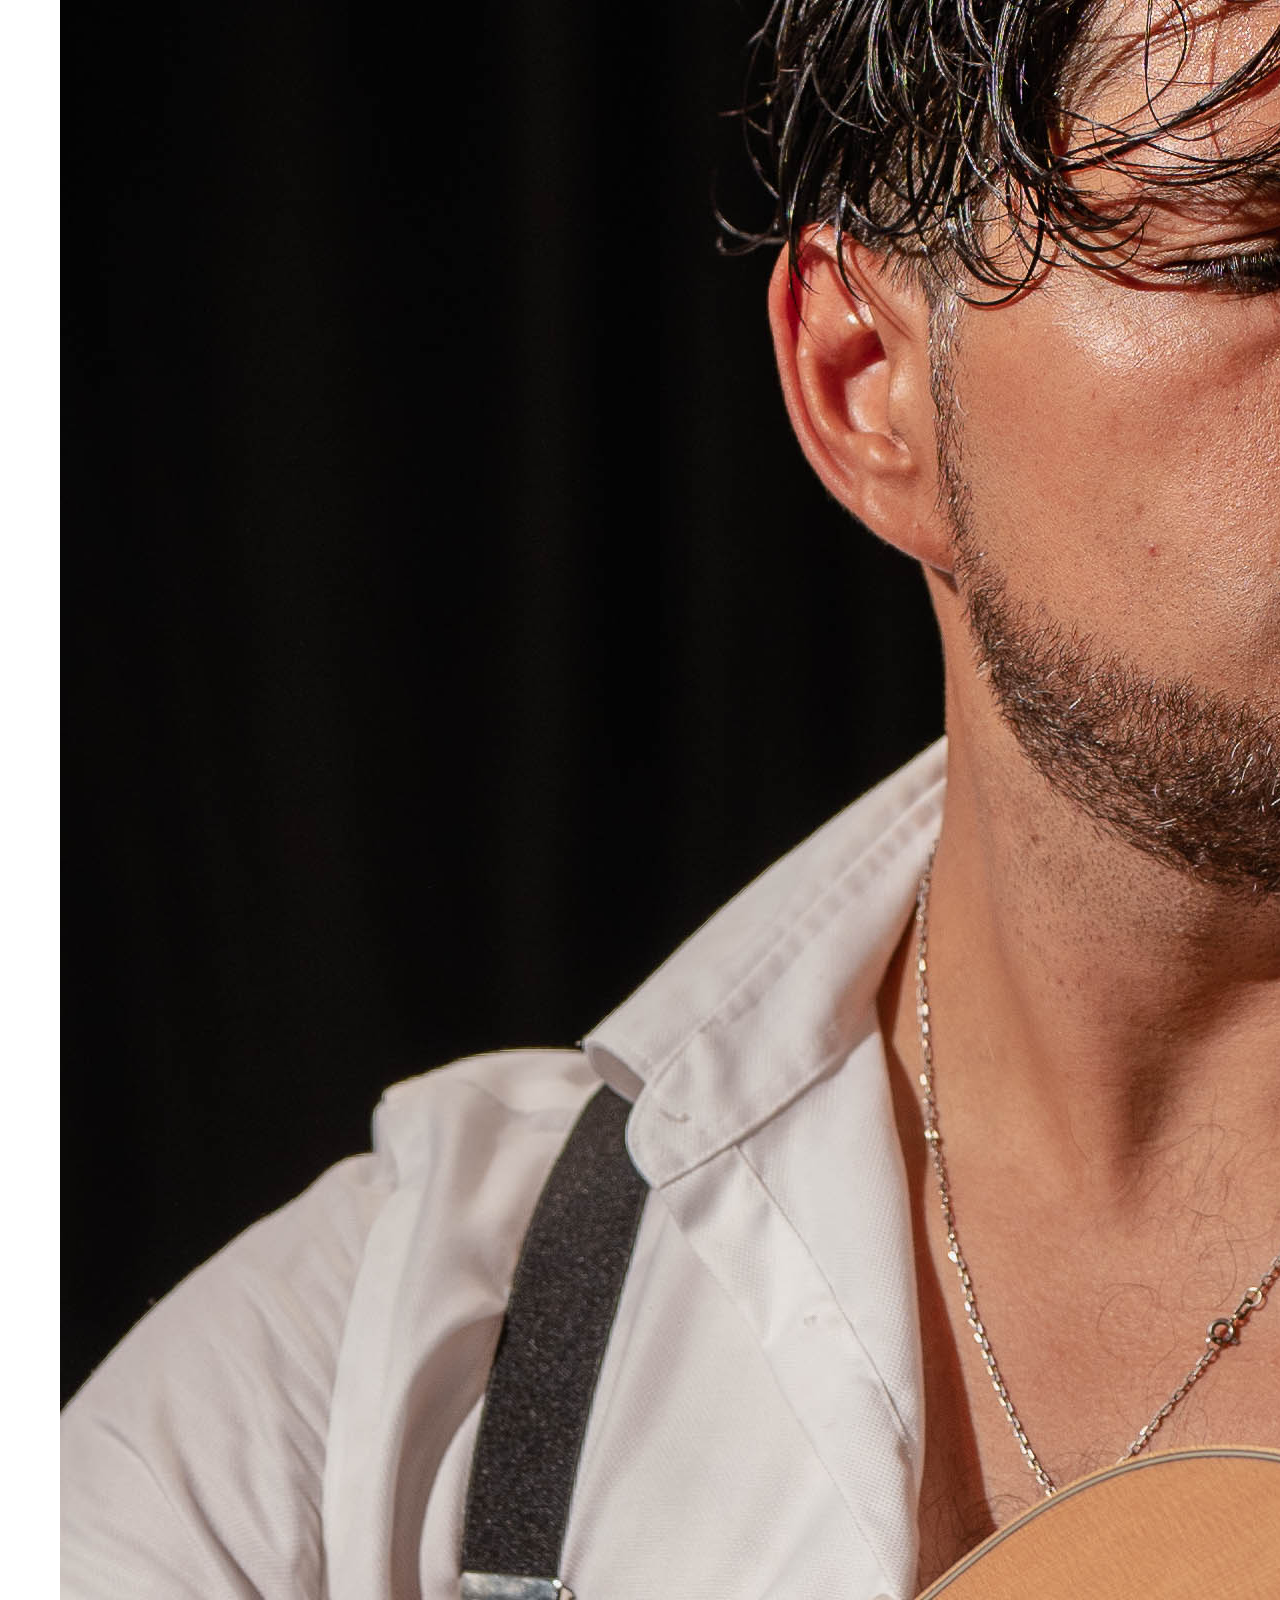
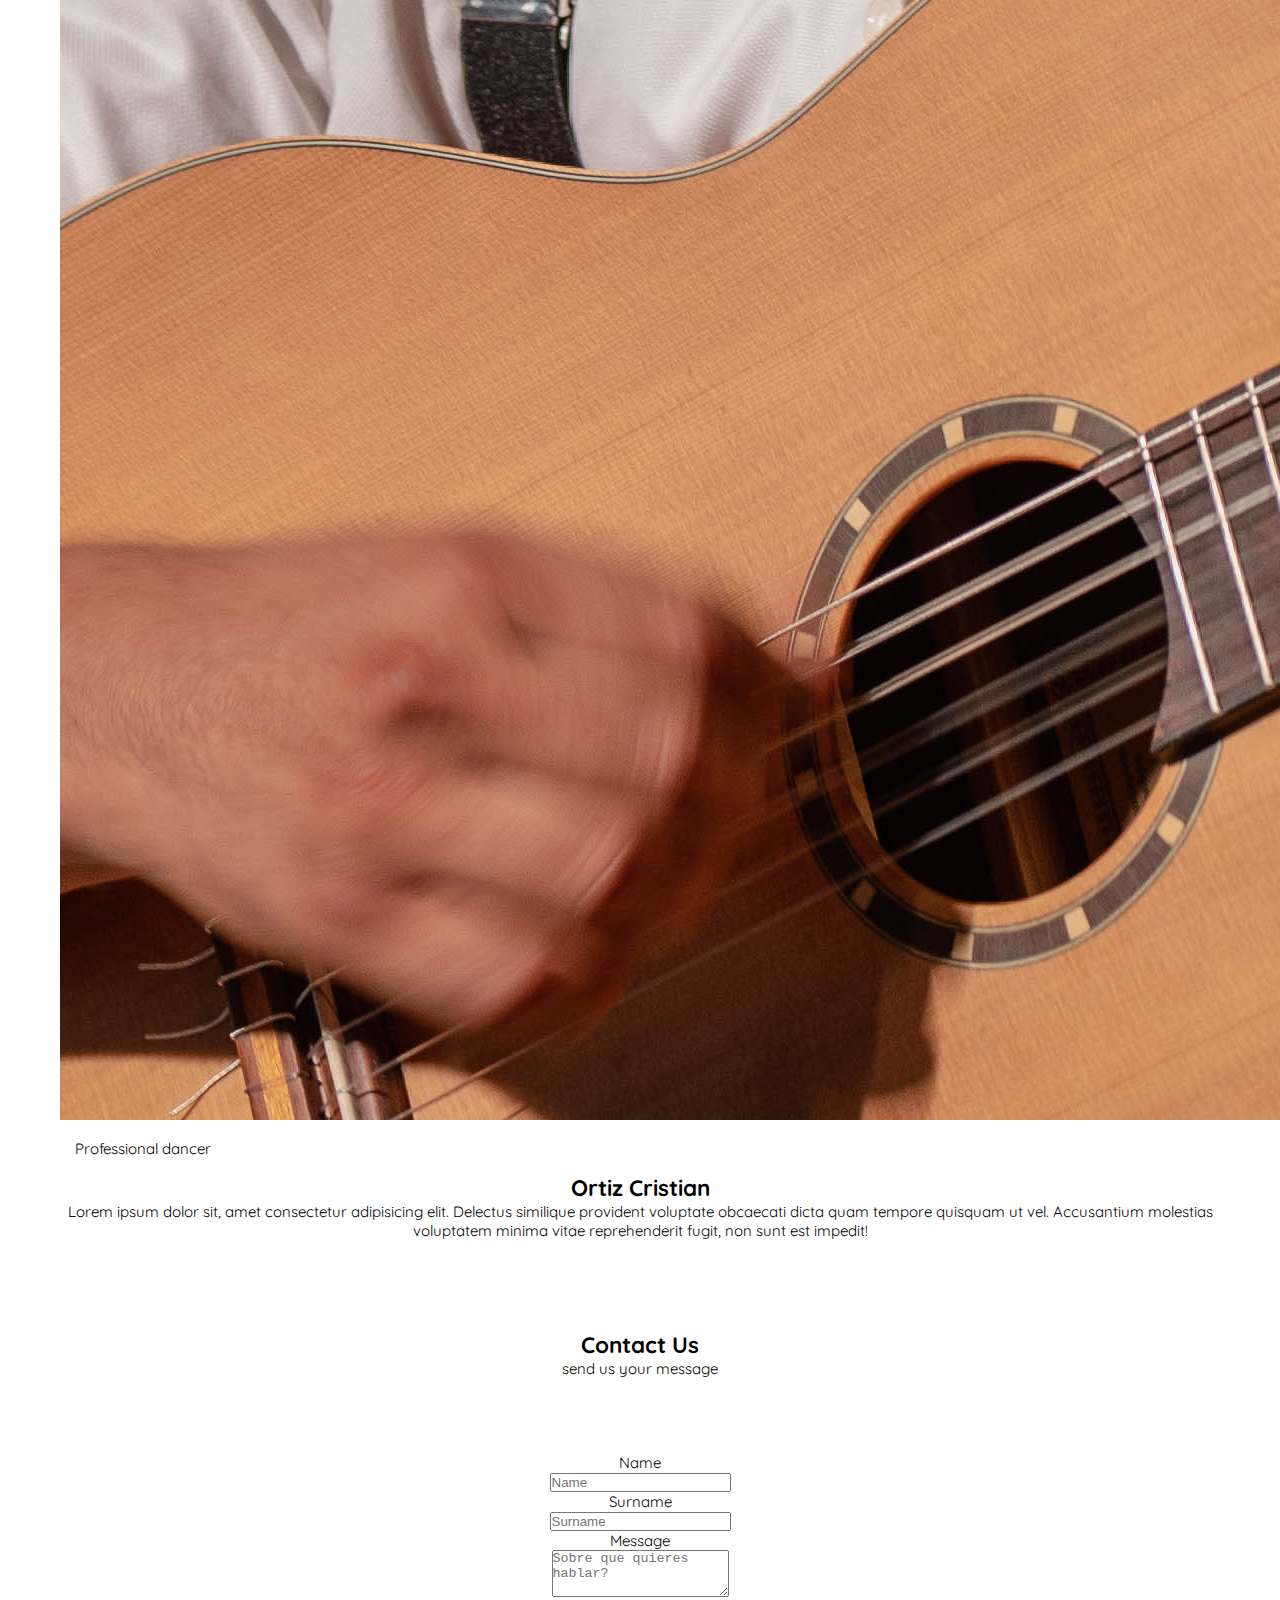
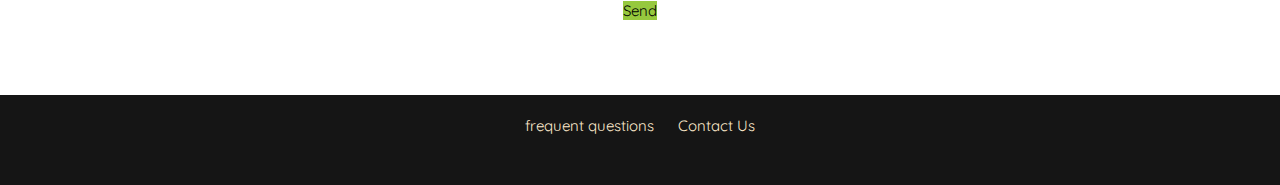
==== commit a70a5fc3: "agrego fotos ycambio perfil" ====
--- a/index.html
+++ b/index.html
@@ -56,7 +56,7 @@
     
     <!-- ------------fin primera sección------------------- -->
     <!-- ---------------segunda sección------------------ -->
-    <div class="card mb-3 mt-5" style="max-width: 100%;">
+    <div id="OurShow" class="card mb-3 mt-5" style="max-width: 100%;">
       <div class="row g-0">
         <div class="col-md-6">
           <img src="img/boleadoras.jpg" class="img-fluid rounded-start" alt="...">
@@ -95,7 +95,7 @@
       <div class="card-conteiner">
         <div class="card-group w-100 h-50  gap-1">
           <div class="card">
-            <img src="img/chayto.jpg" class="card-img-top h-20 " alt="Quiroga Ramirez Walter">
+            <img src="img/chayviolin.jpg" class="card-img-top h-20 " alt="Quiroga Ramirez Walter">
             <div class="card-body ">
               <div class="btn-oradores">
                 <span class="badge bg-warning text-dark mx-lg-1">Bachelor of folklore</span>
@@ -106,7 +106,7 @@
             </div>
           </div>
           <div class="card">
-            <img src="img/cristian.jpg" class="card-img-top h-20" alt="Ortiz Cristian">
+            <img src="img/pelaguitarra.jpg" class="card-img-top h-20" alt="Ortiz Cristian">
             <div class="card-body">
               <div class="btn-oradores">
                 <span class="badge bg-warning text-dark mx-lg-1">Professional dancer</span>
@@ -139,18 +139,18 @@
           <div class="row g-4 w-50 display-5">
             <div class="col">
               <p>Name</p>
-              <input type="text" class="form-control p-2" placeholder="Nombre " aria-label="Nombre">
+              <input type="text" class="form-control p-2" placeholder="Name " aria-label="Name">
             </div>
             <div class="col">
               <p>Surname</p>
-              <input type="text" class="form-control p-2" placeholder="Apellido" aria-label="Apellido">
+              <input type="text" class="form-control p-2" placeholder="Surname" aria-label="Surname">
             </div>
           
             <div class="mb-4">
               <p>Message</p>
               <textarea class="form-control" id="exampleFormControlTextarea1" rows="3" placeholder="Sobre que quieres hablar?"></textarea>
             </div>
-            <span class="badge  p-1 m-4 " style="background-color: #96C93E;" type="submit">Enviar</span>
+            <span class="badge  p-1 m-4 " style="background-color: #96C93E;" type="submit">Send</span>
           </div>
 
         </div>
--- a/css/style.css
+++ b/css/style.css
@@ -25,11 +25,12 @@
     background-color: #151515;
     font-size: 1.5rem;
     color: blanchedalmond;
-    position: absolute;
+    position: absolute fixed;
     z-index: 10000;
     width: 100%;
     
 }
+
 header div a{
      color: blanchedalmond;
 }
@@ -44,6 +45,7 @@
     text-decoration: none;
     color: #9c9d9f;
 }
+
 .ingreso{
 
     background-size: cover;
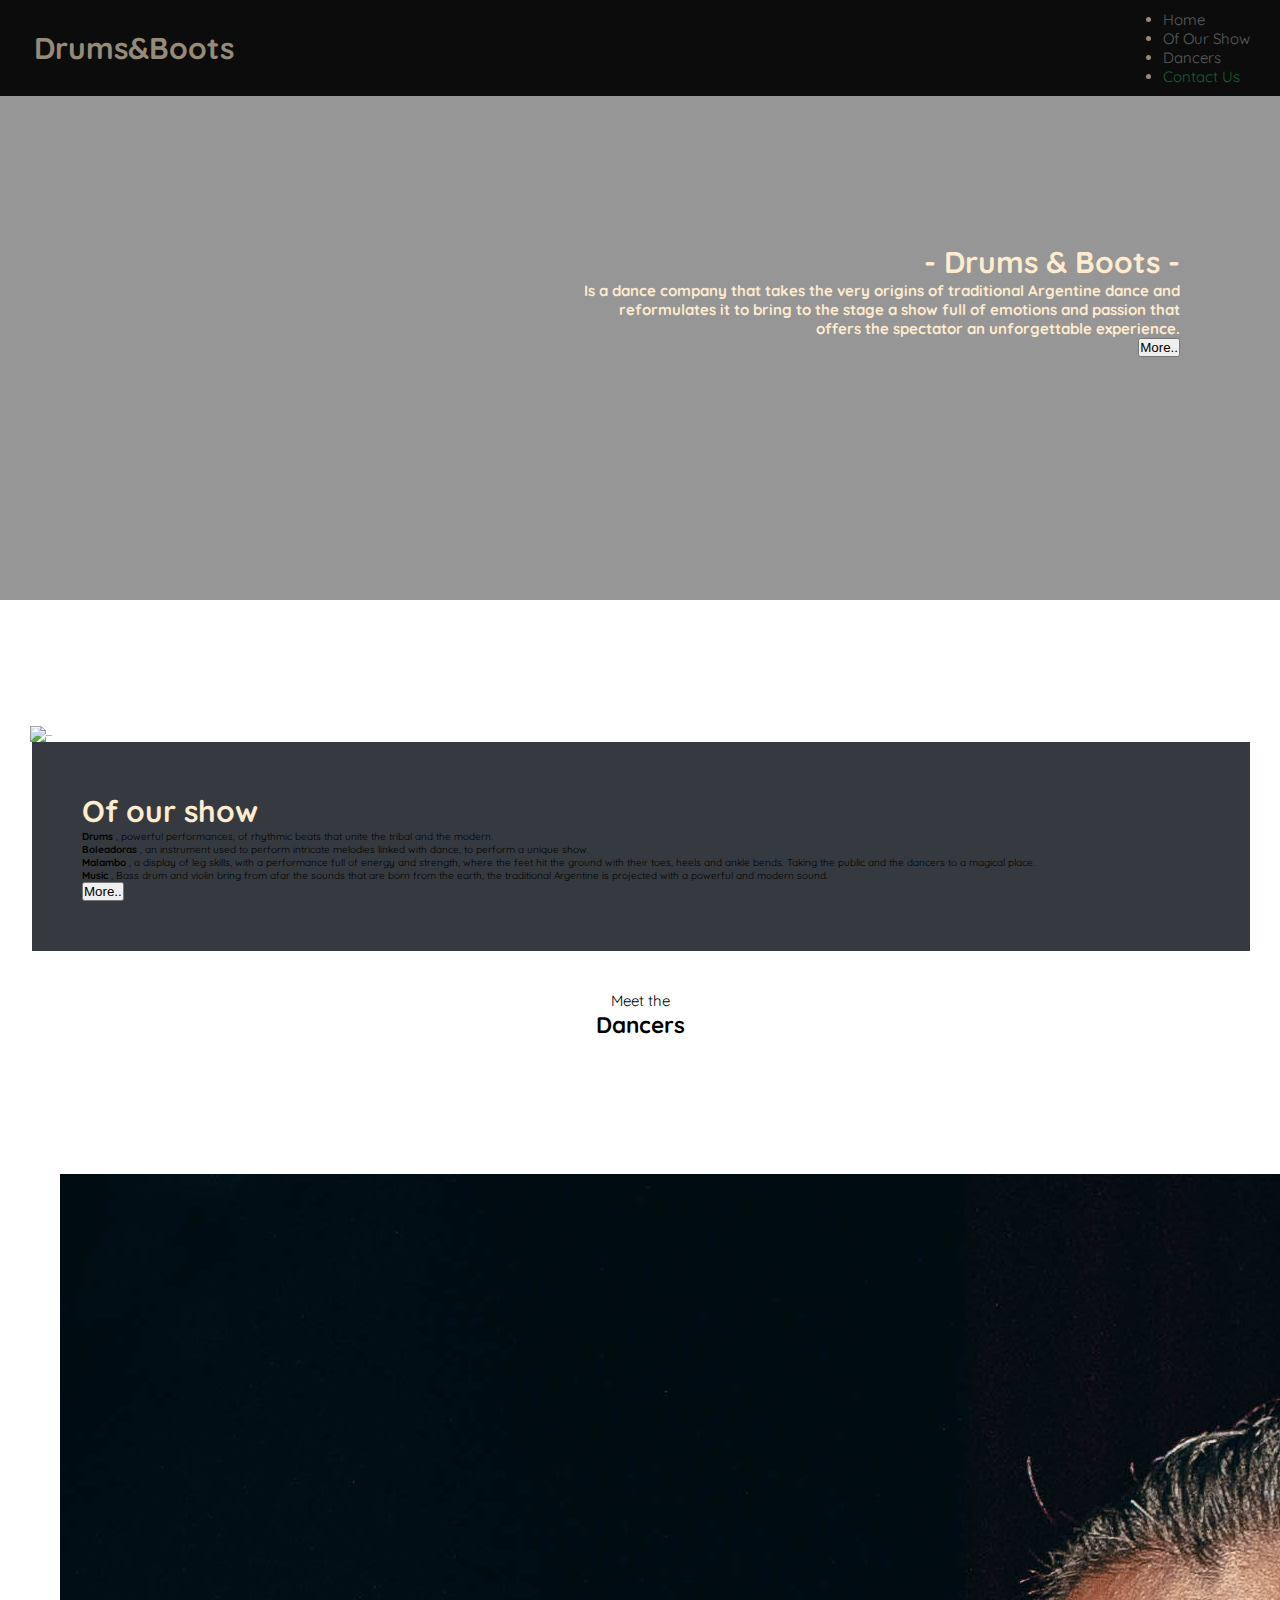
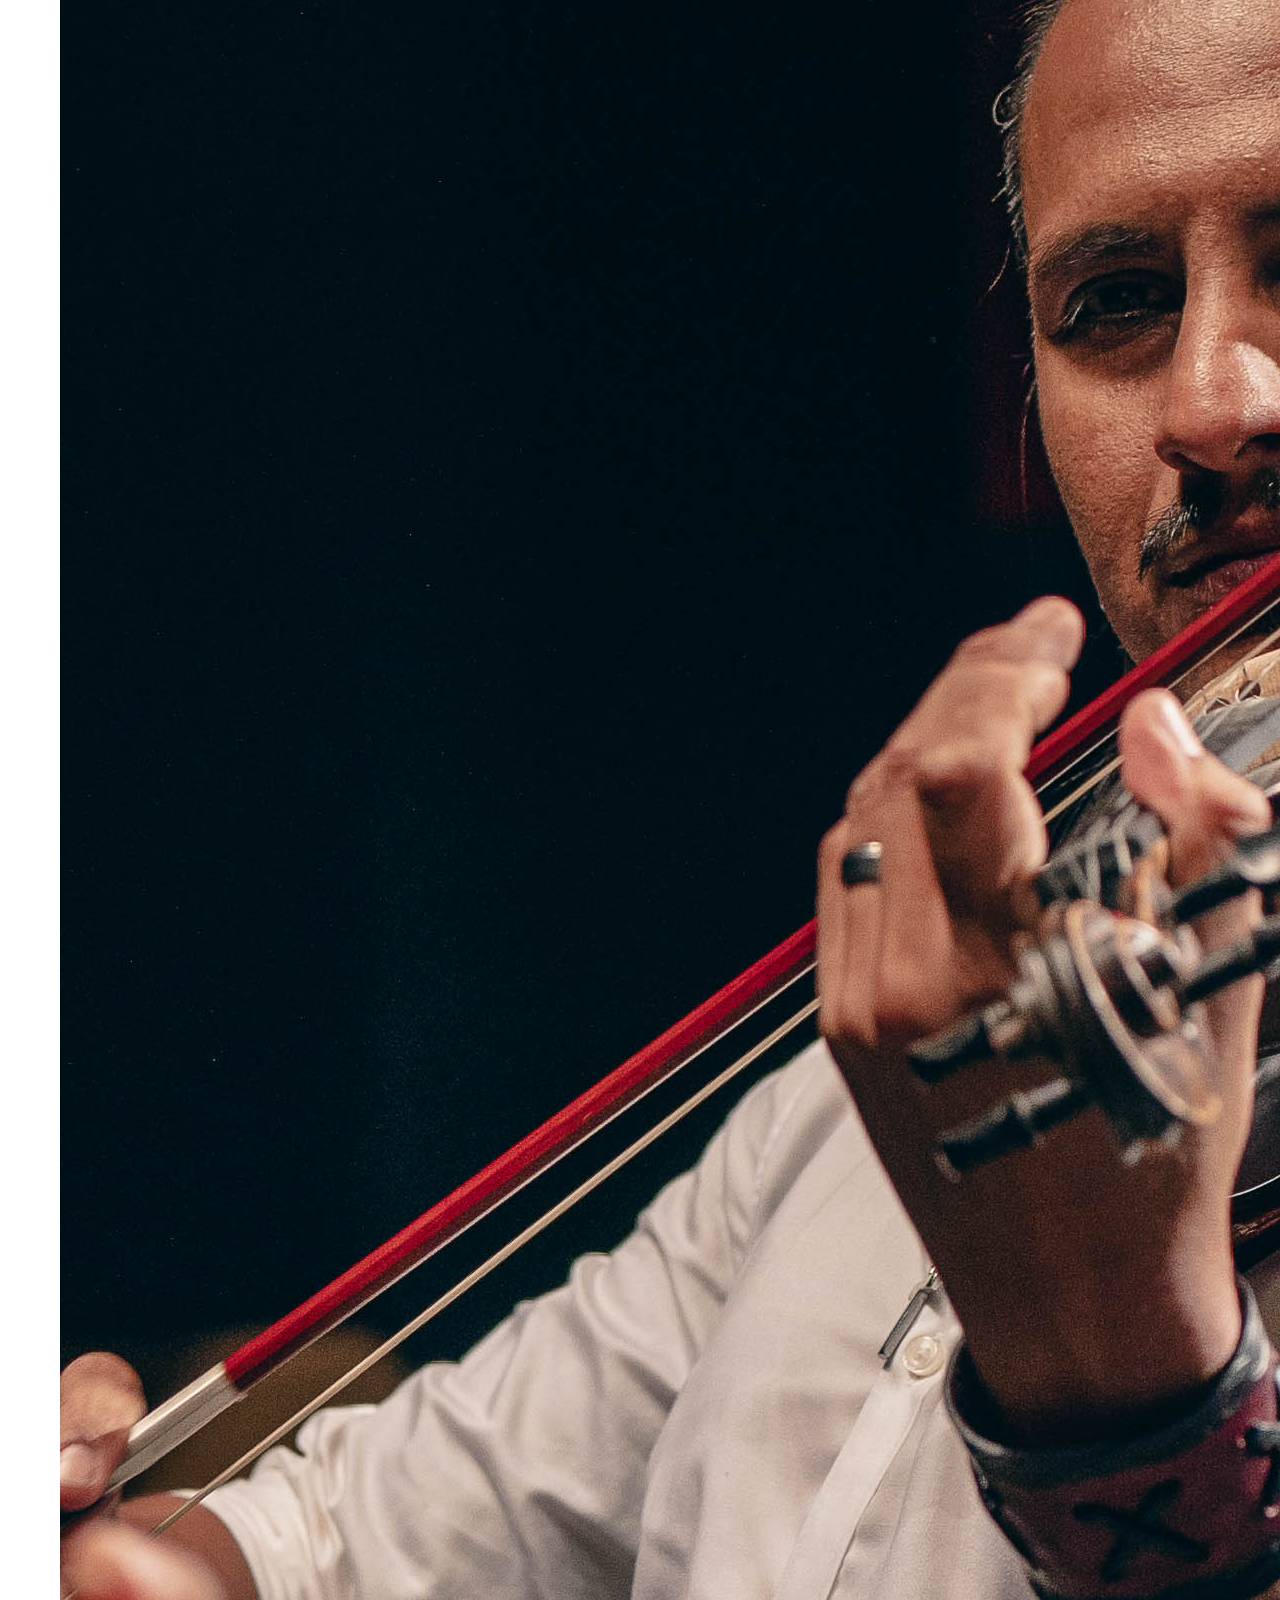
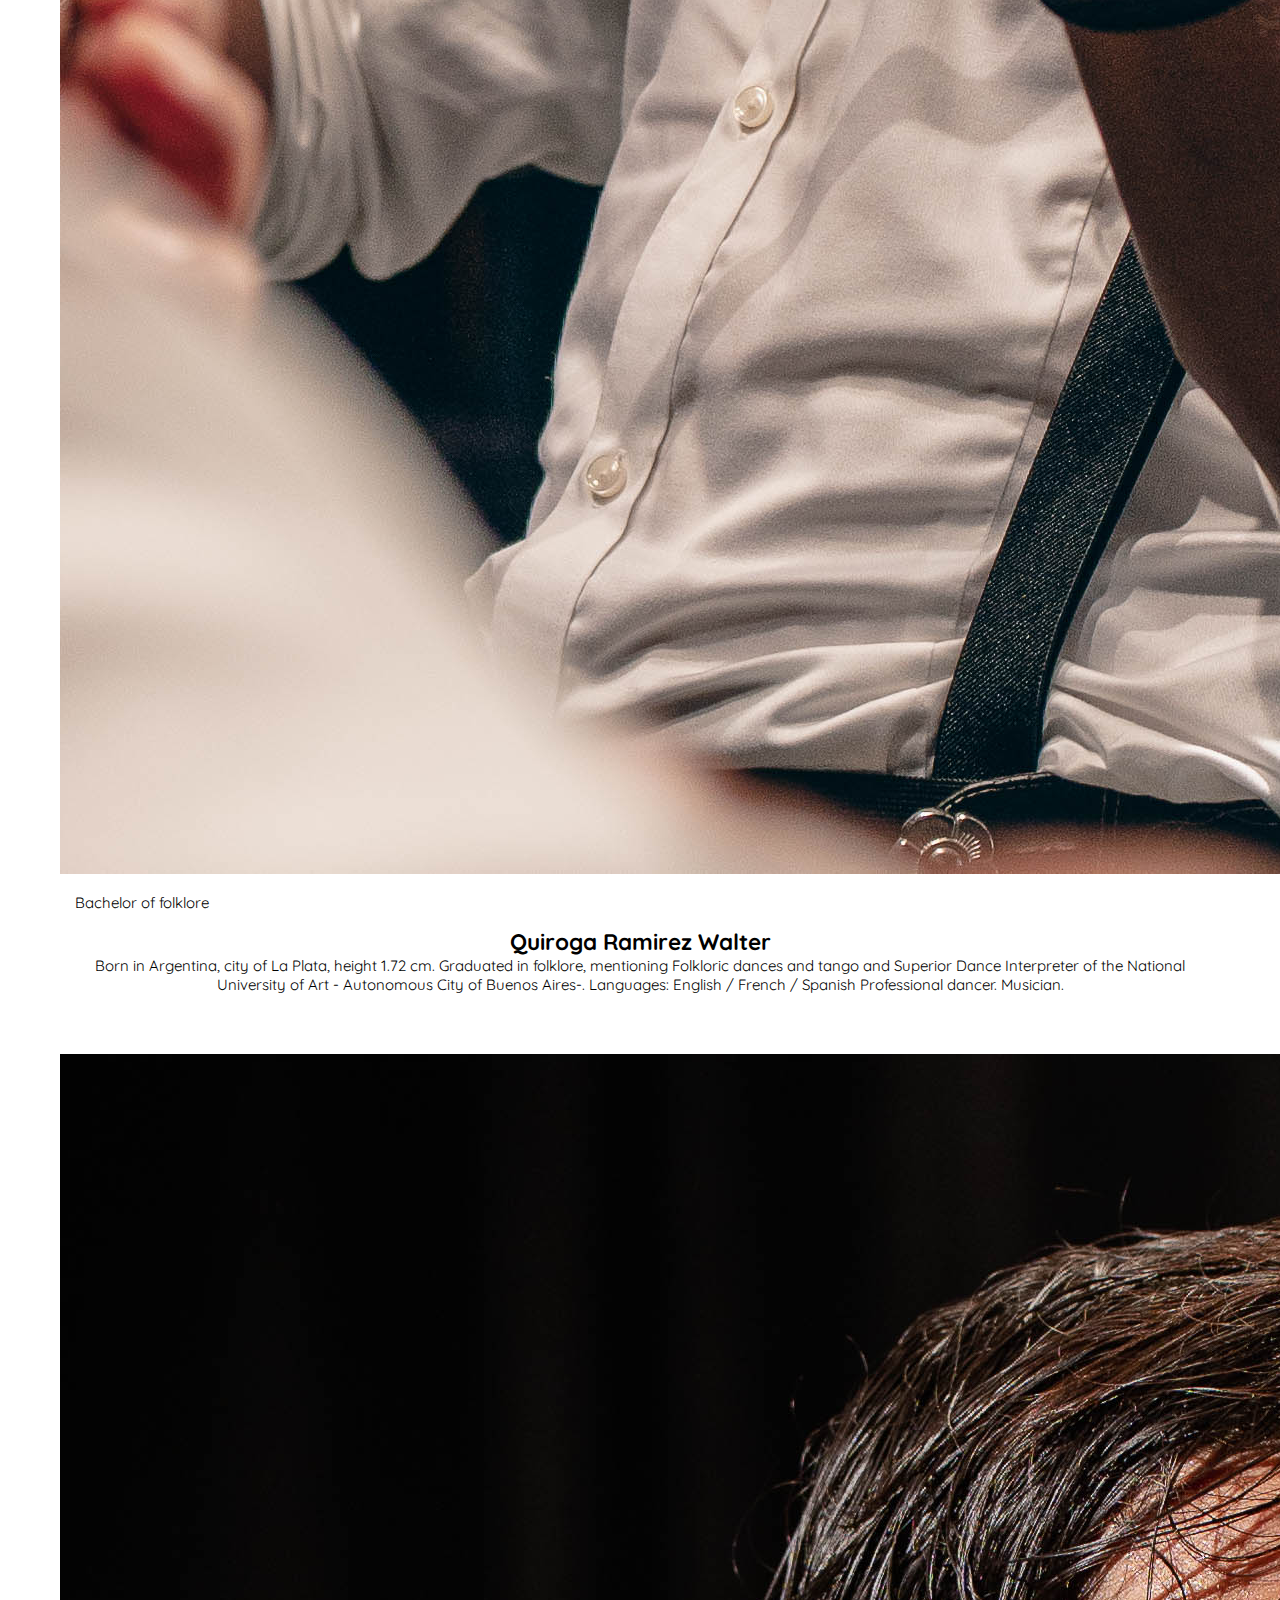
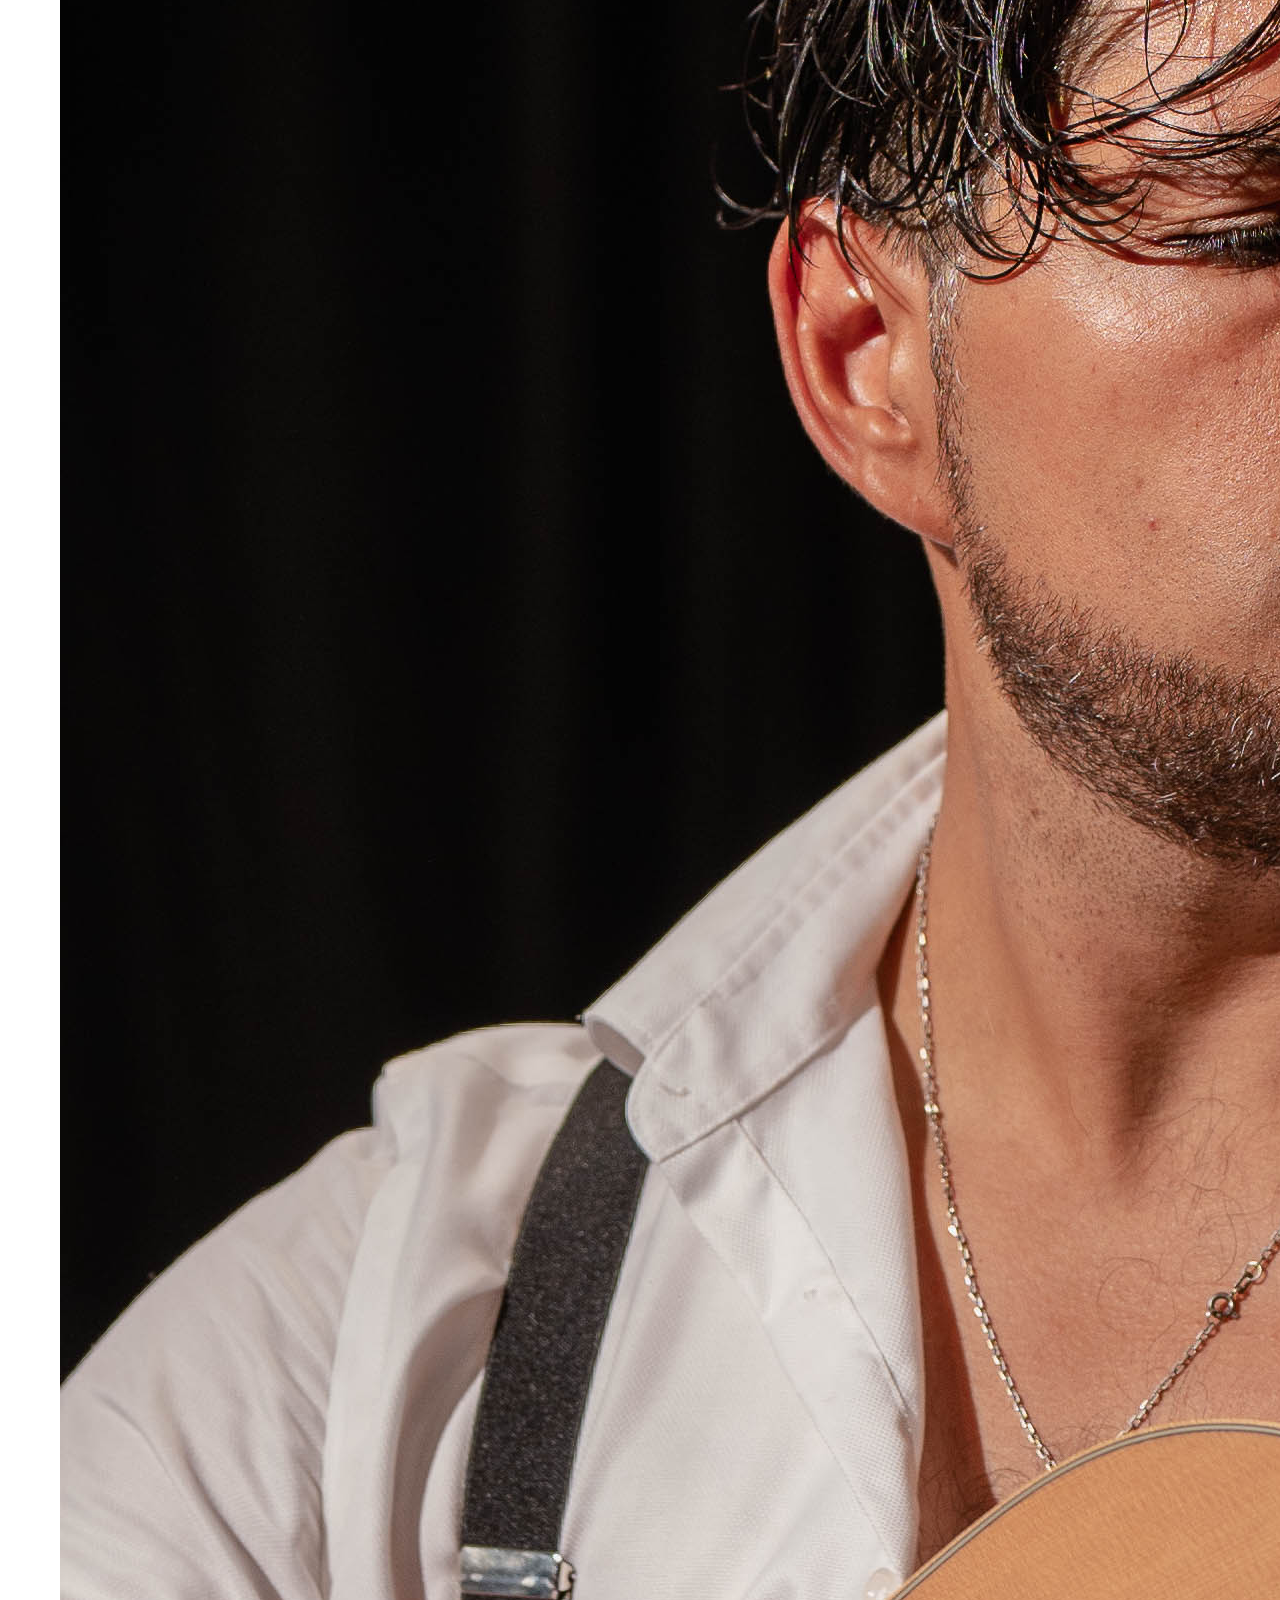
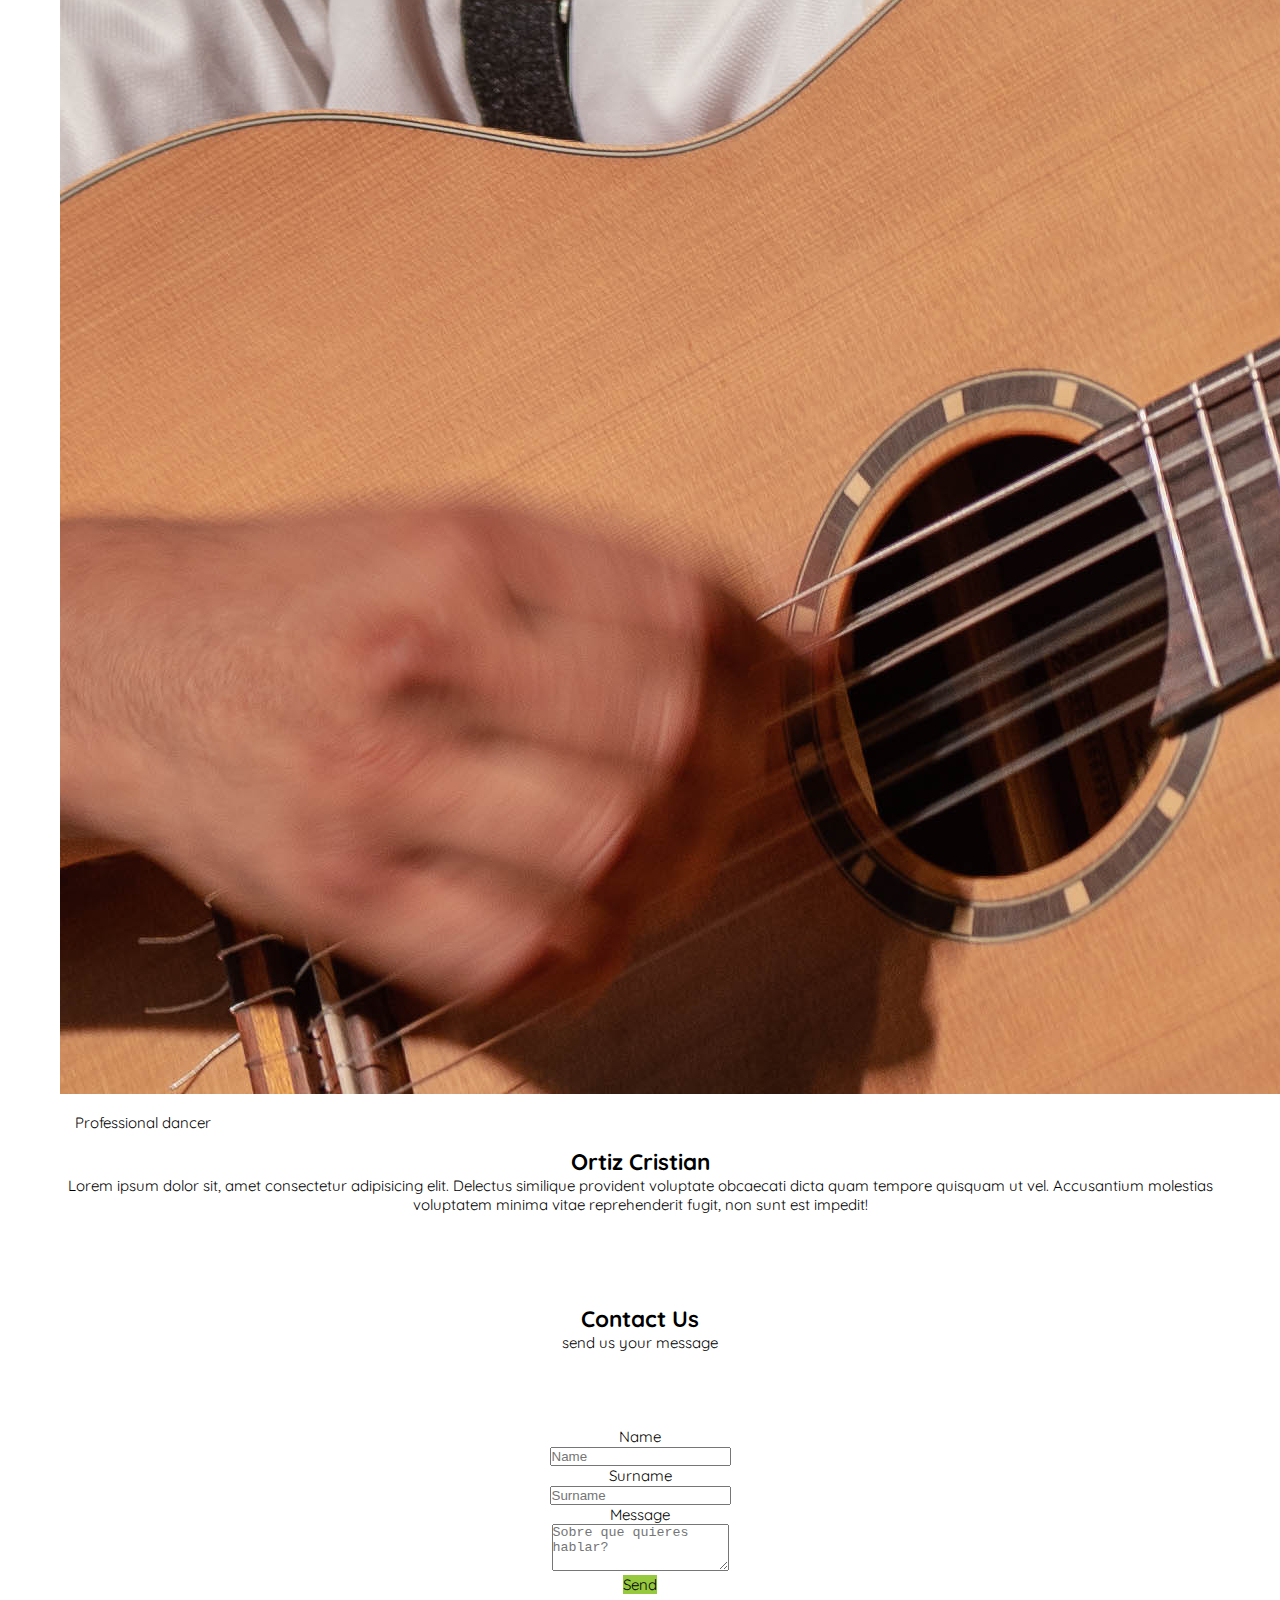
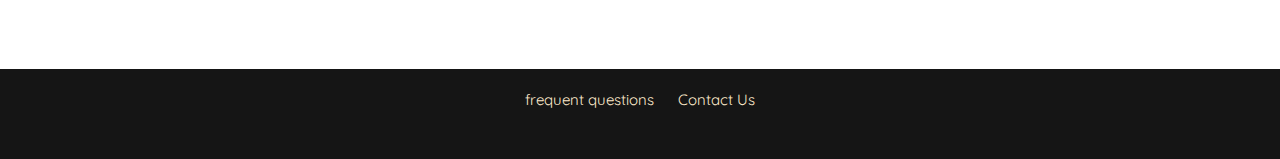
==== commit f004321b: "cambio indez" ====
--- a/index.html
+++ b/index.html
@@ -67,19 +67,16 @@
             <p class="card-text h3 text-white">
               <b>Drums</b> , powerful performances, of rhythmic beats that unite the tribal and the modern.
             </p>
-            <br>
             <p class="card-text h3 text-white">
               <b>Boleadoras</b> , an instrument used to perform intricate melodies linked with dance, to perform a unique show.
             </p> 
-            <br> 
             <p class="card-text h3 text-white">
               <b>Malambo</b>  , a display of leg skills, with a performance full of energy and strength, where the feet hit the ground with their toes, heels and ankle bends. Taking the public and the dancers to a magical place.</p>
-
             </p> 
-            <br>
-              
-              
-                          <button type="button" class="btn btn-outline-light btn-lg ">More..</button>
+            <p class="card-text h3 text-white">
+              <b>Music</b>  , Bass drum and violin bring from afar the sounds that are born from the earth, the traditional Argentine is projected with a powerful and modern sound.</p>
+            </p> 
+            <button type="button" class="btn btn-outline-light btn-lg "  >More..</button>
           </div>
         </div>
       </div>
@@ -102,7 +99,10 @@
                 
               </div>
               <h2 class="card-title text-lg-start">Quiroga Ramirez Walter</h2>
-              <p class="card-text">Lorem ipsum dolor sit, amet consectetur adipisicing elit. Delectus similique provident voluptate obcaecati dicta quam tempore quisquam ut vel. Accusantium molestias voluptatem minima vitae reprehenderit fugit, non sunt est impedit!</p>
+              <p class="card-text">Born in Argentina, city of La Plata, height 1.72 cm. Graduated in folklore, mentioning Folkloric dances and tango and Superior Dance Interpreter of the National University of Art - Autonomous City of Buenos Aires-.
+                Languages: English / French / Spanish
+                Professional dancer.
+                Musician.</p>
             </div>
           </div>
           <div class="card">
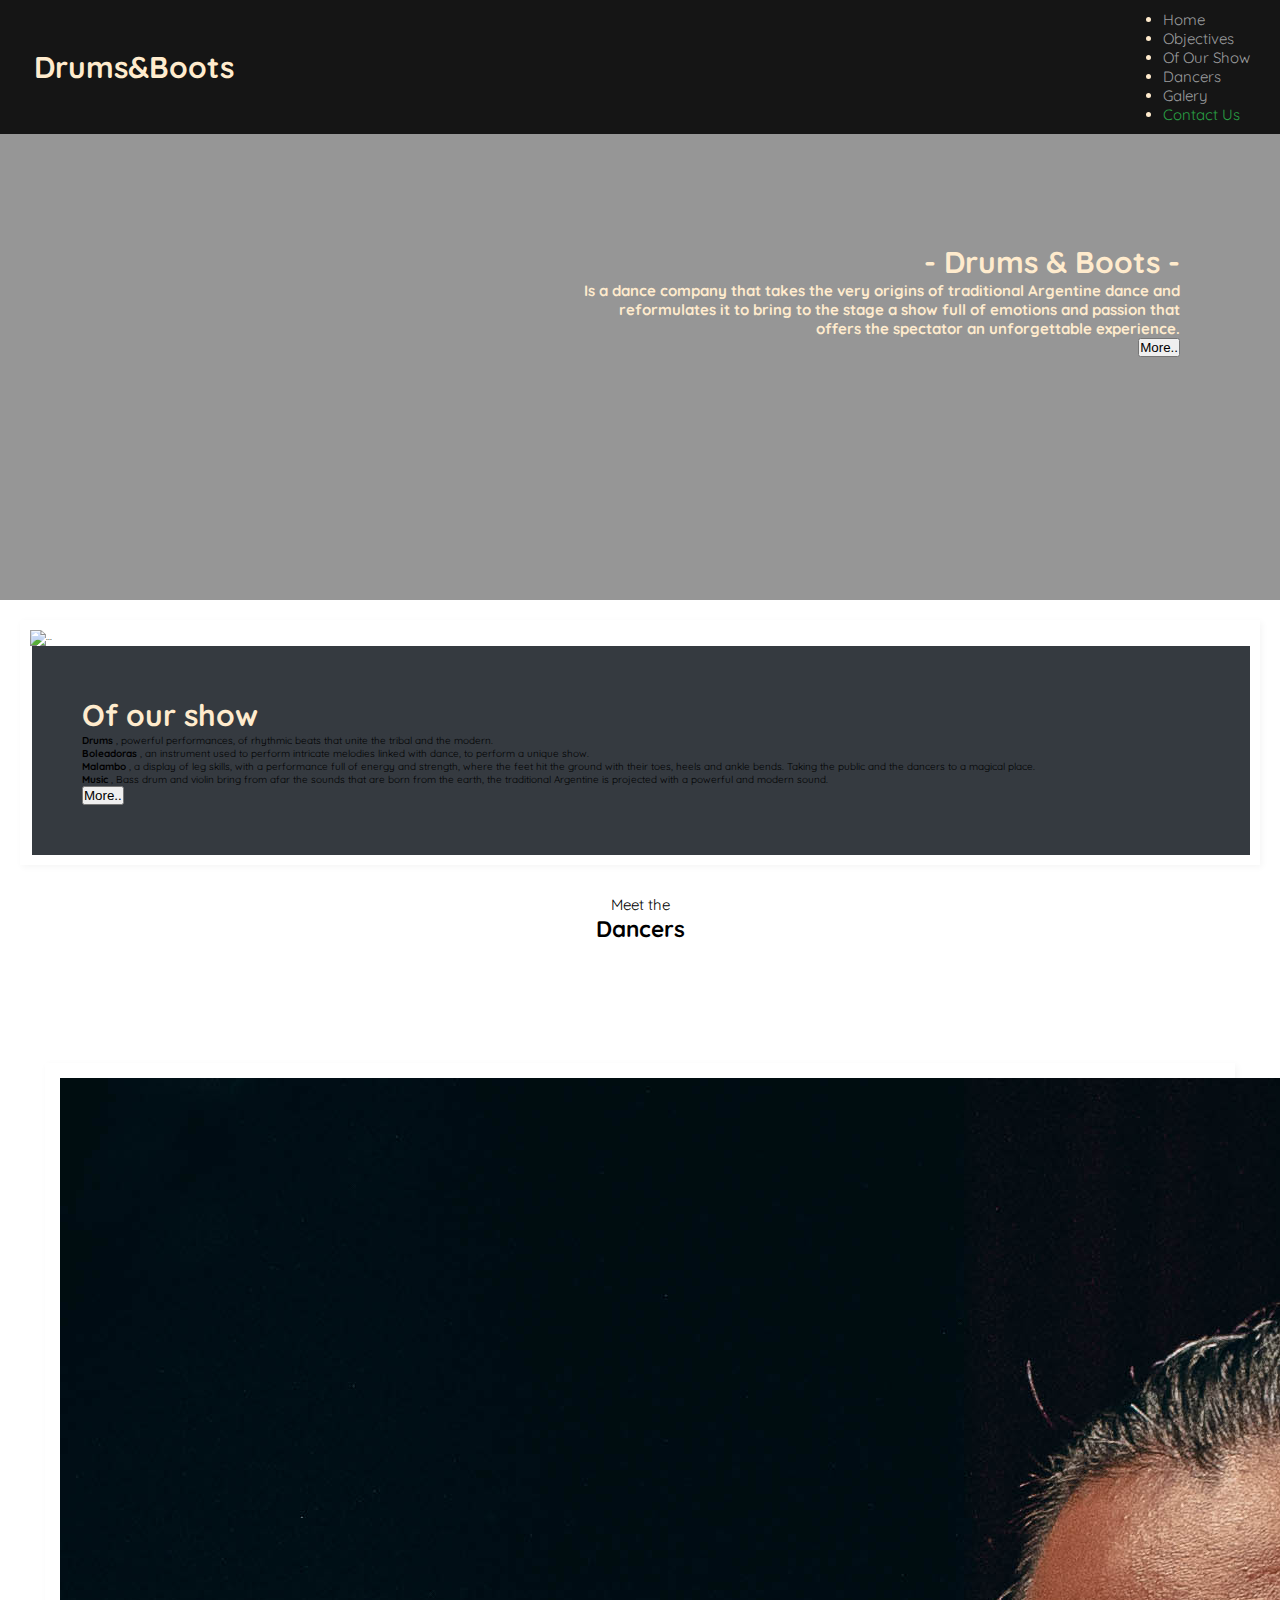
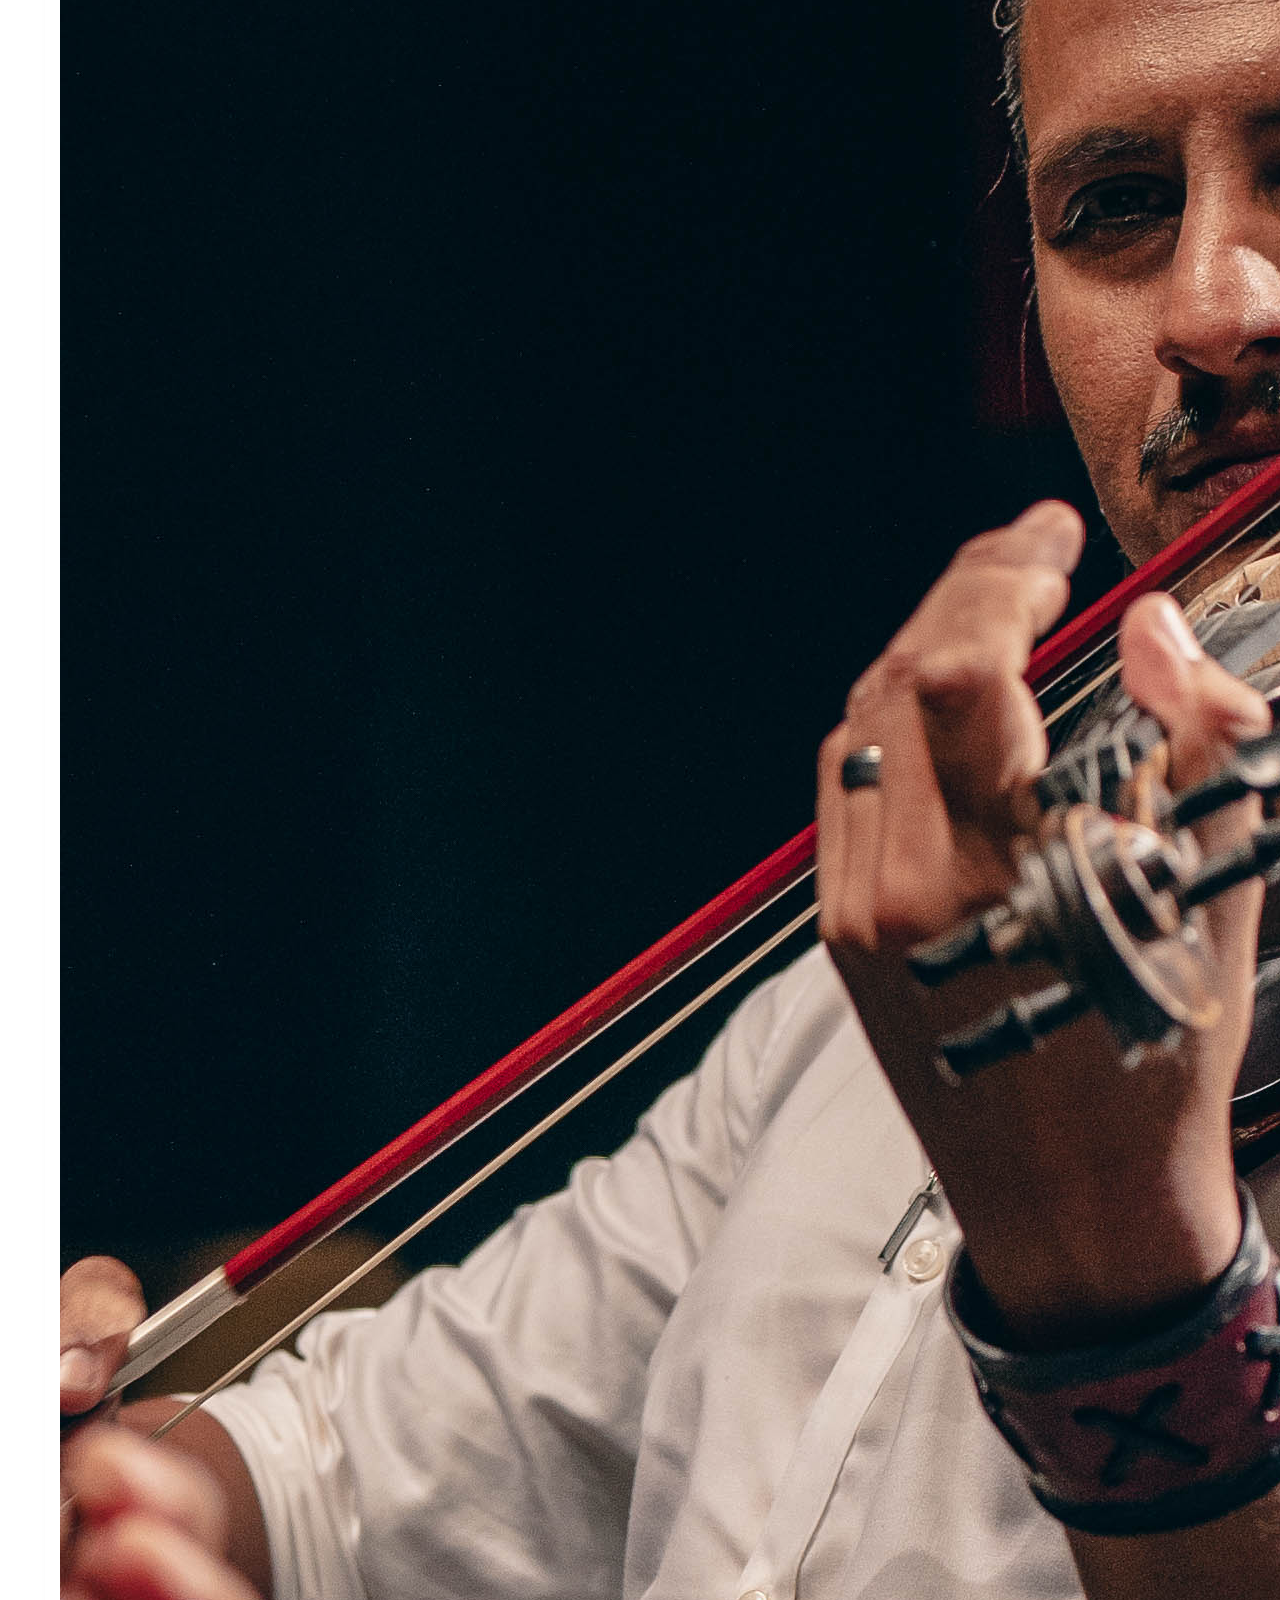
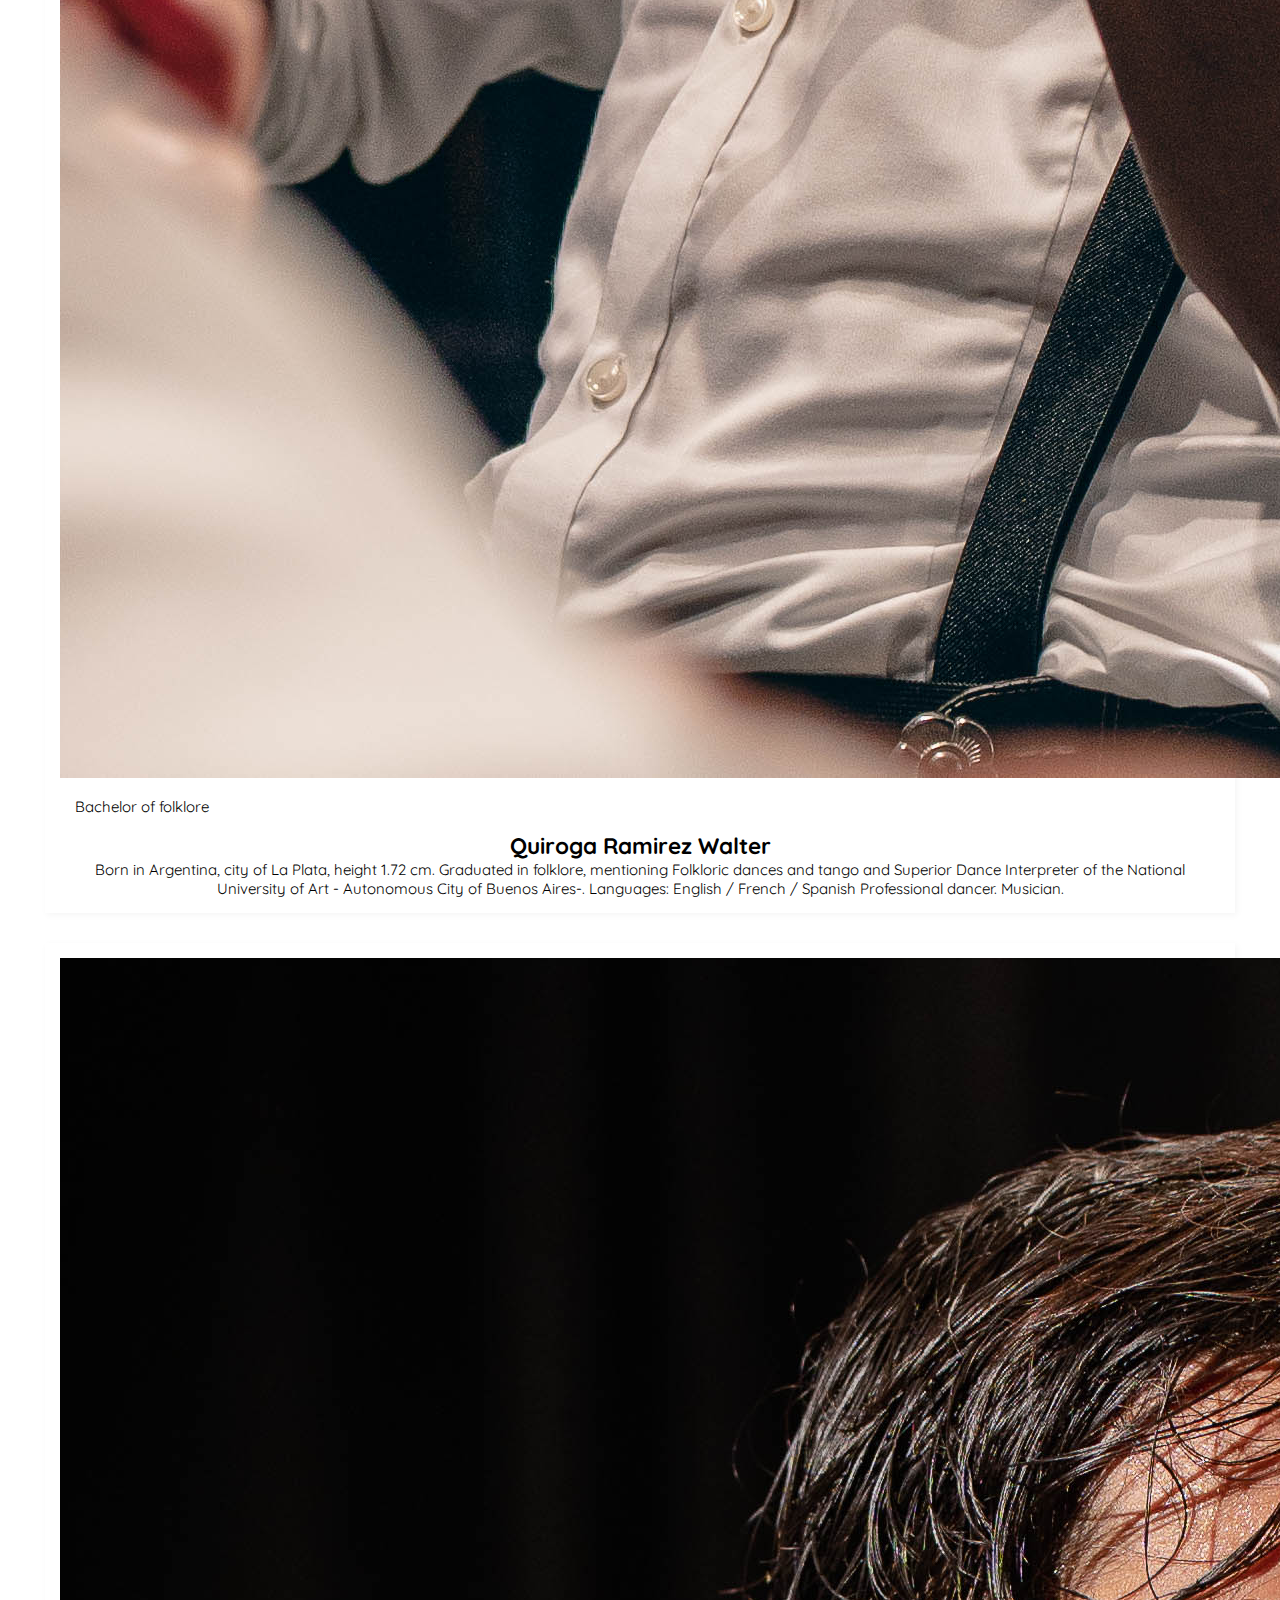
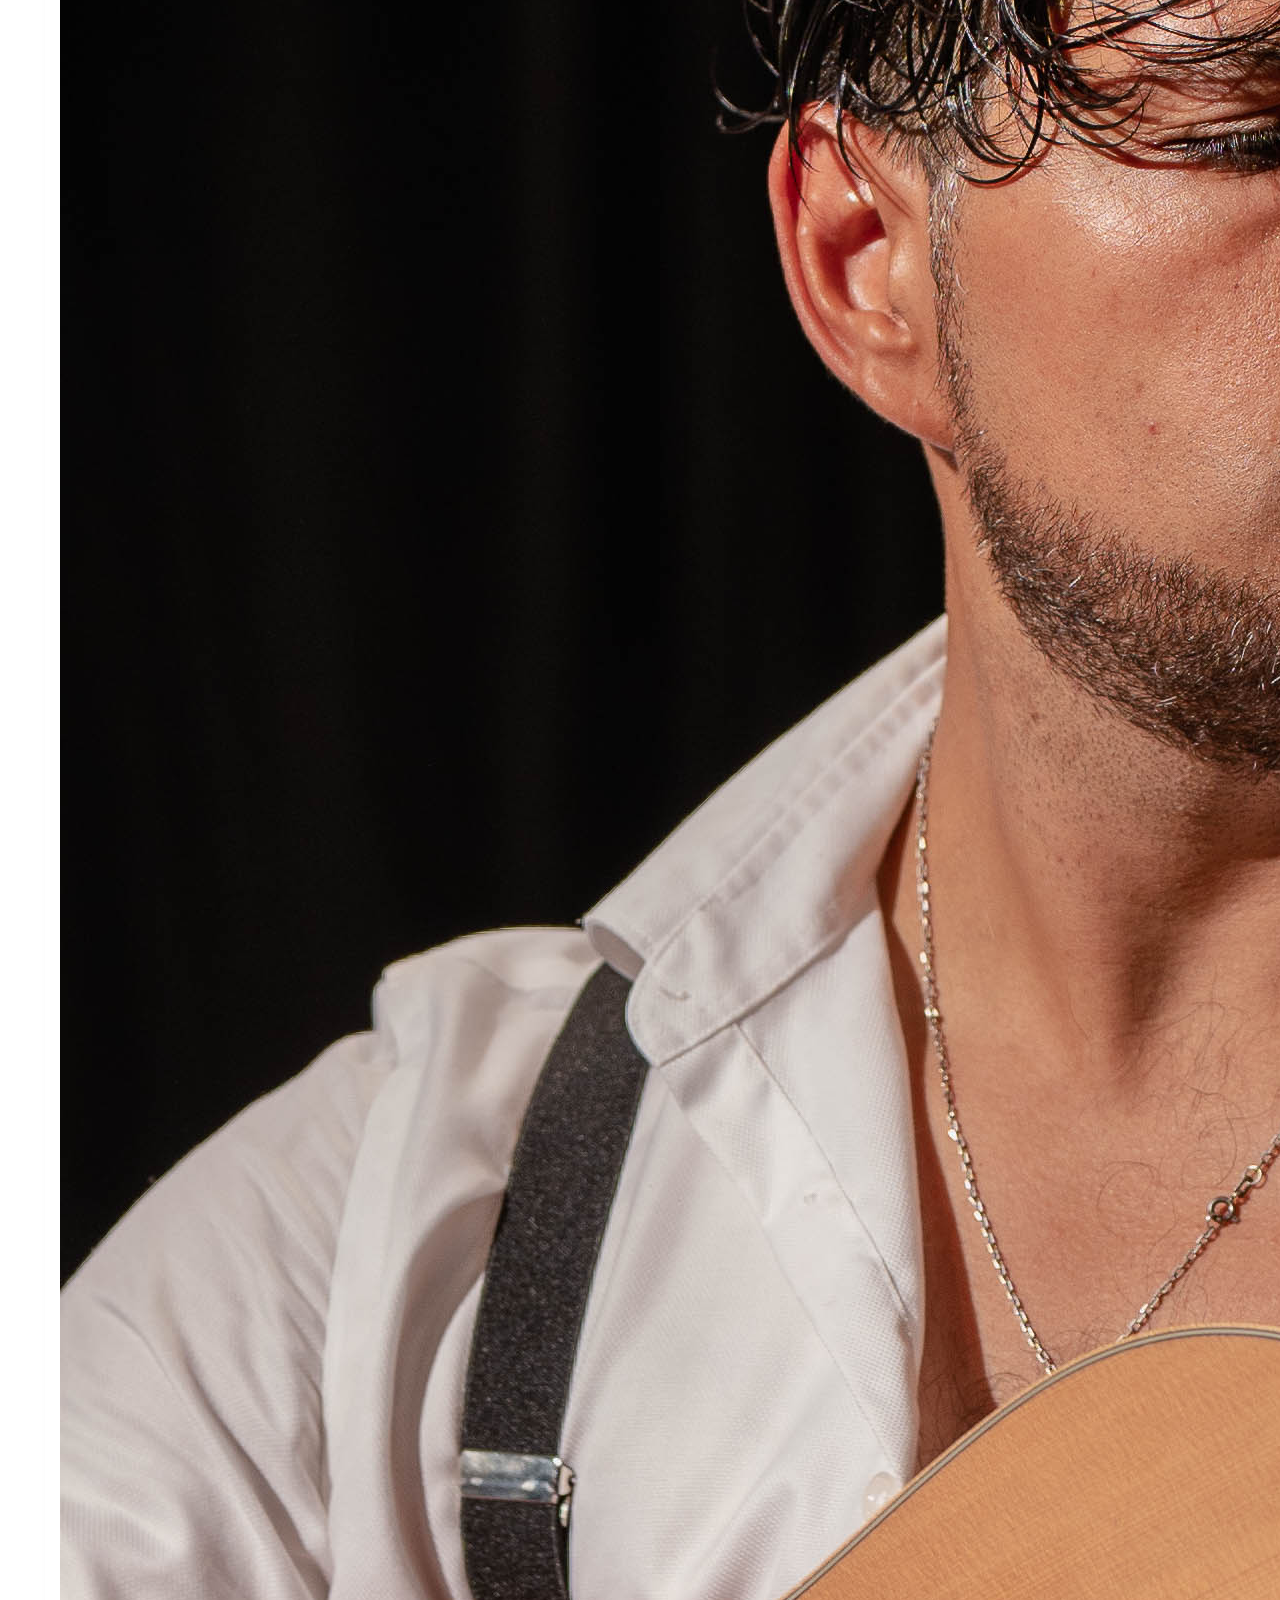
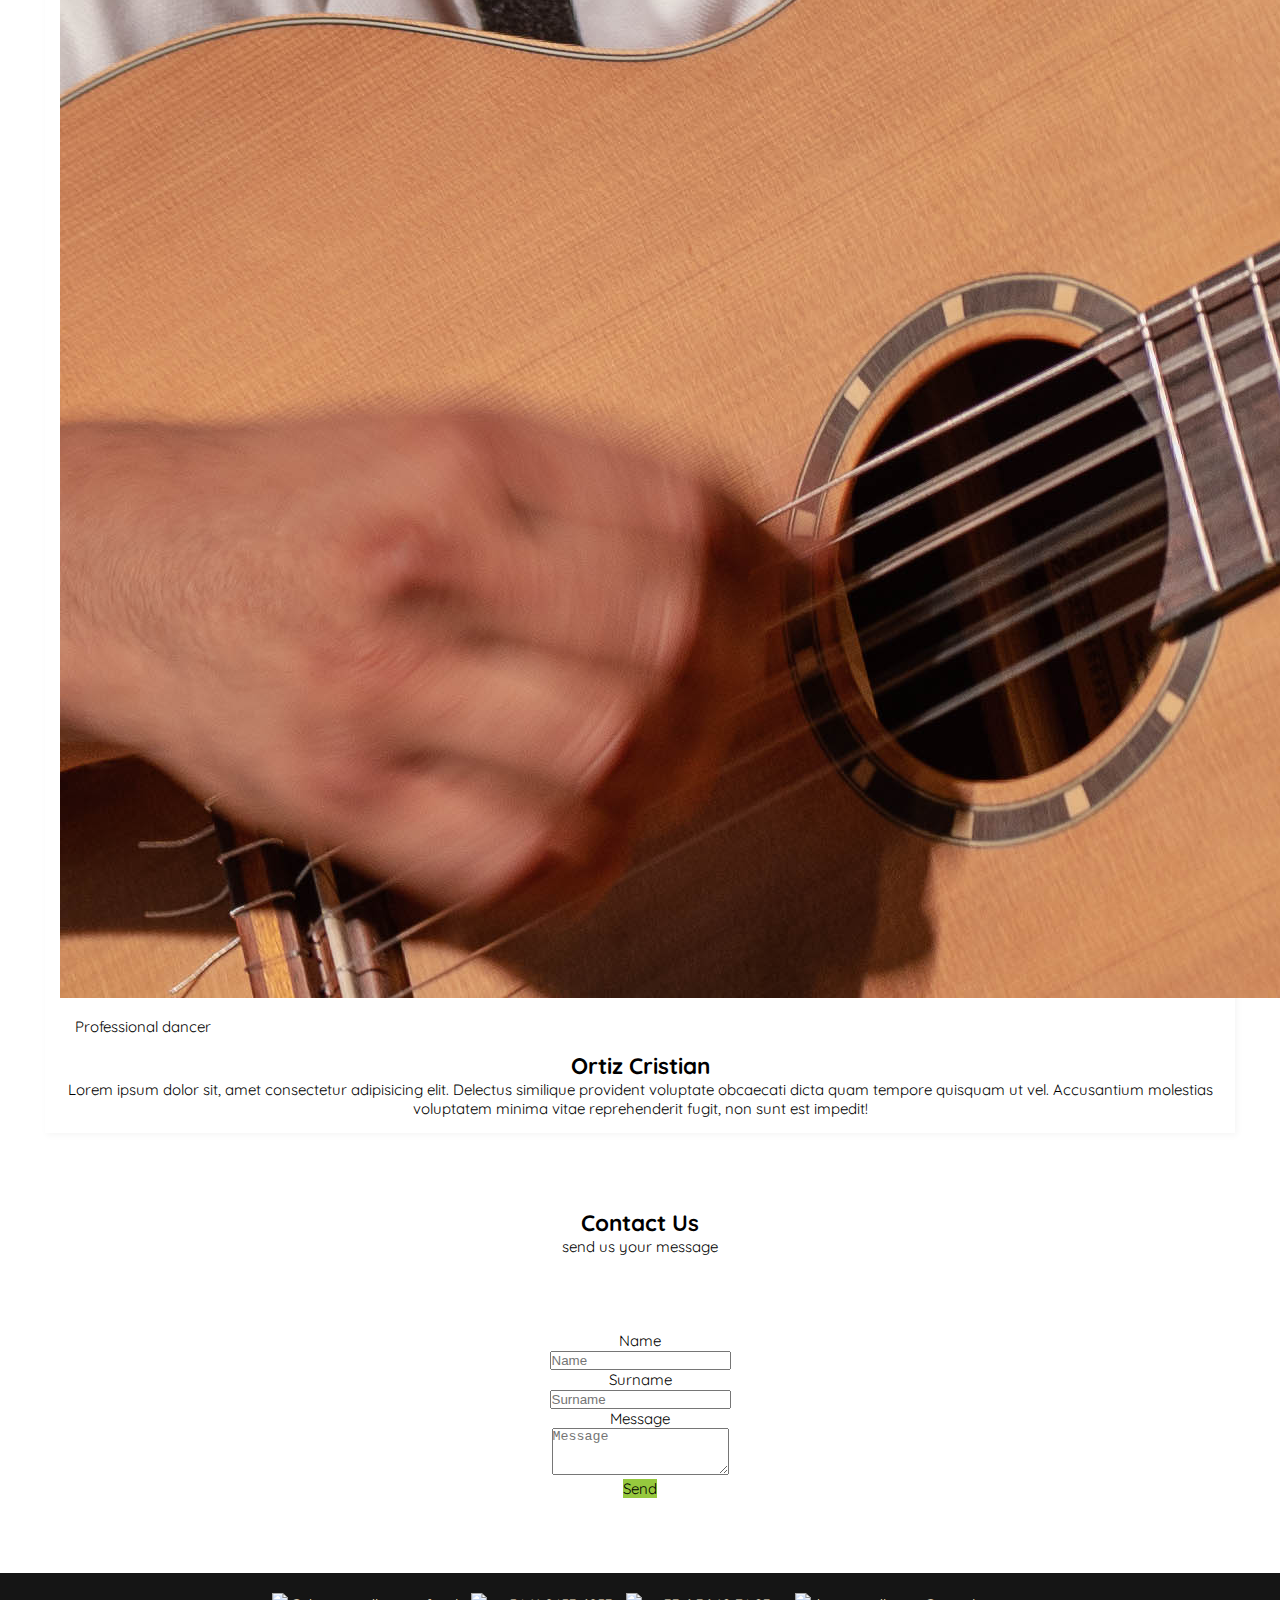
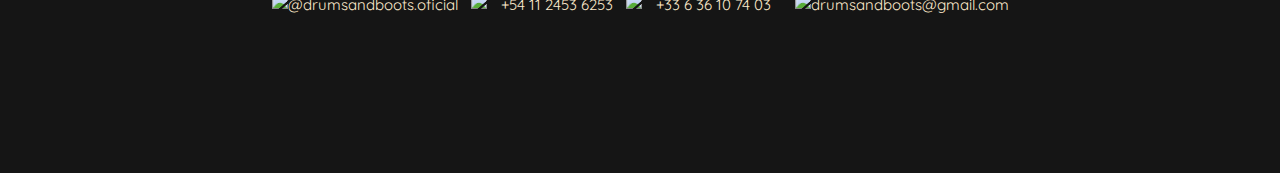
==== commit 624b705c: "obejetivo sociak media" ====
--- a/index.html
+++ b/index.html
@@ -20,13 +20,19 @@
             <ul class="nav justify-content-end ">
             
                 <li class="nav-item">
-                  <a class="nav-link" href="#">Home</a>
+                  <a class="nav-link" href="index.html">Home</a>
                 </li>
                 <li class="nav-item">
-                  <a class="nav-link" href="#">Of Our Show </a>
+                  <a class="nav-link" href="objetives.html">Objectives</a>
+                </li>
+                <li class="nav-item">
+                  <a class="nav-link" href="show.html">Of Our Show </a>
                 </li>
                 <li class="nav-item">
                   <a class="nav-link" href="#">Dancers</a>
+                </li>
+                <li class="nav-item">
+                  <a class="nav-link" href="Galery.html">Galery</a>
                 </li>
                 <li class="nav-item">
 
@@ -76,7 +82,9 @@
             <p class="card-text h3 text-white">
               <b>Music</b>  , Bass drum and violin bring from afar the sounds that are born from the earth, the traditional Argentine is projected with a powerful and modern sound.</p>
             </p> 
-            <button type="button" class="btn btn-outline-light btn-lg "  >More..</button>
+            <a href="show.html">
+              <button type="button" class="btn btn-outline-light btn-lg "  >More..</button>
+            </a> 
           </div>
         </div>
       </div>
@@ -148,7 +156,7 @@
           
             <div class="mb-4">
               <p>Message</p>
-              <textarea class="form-control" id="exampleFormControlTextarea1" rows="3" placeholder="Sobre que quieres hablar?"></textarea>
+              <textarea class="form-control" id="exampleFormControlTextarea1" rows="3" placeholder="Message"></textarea>
             </div>
             <span class="badge  p-1 m-4 " style="background-color: #96C93E;" type="submit">Send</span>
           </div>
@@ -161,9 +169,19 @@
     <!-- ------------------------fin formulario------------ -->
     <!-- -----------------footer----------- -->
     <footer>
-      <div class="container-fluid">
-        <a href="">frequent questions</a>
-        <a href="">Contact Us</a>
+      <div class="container-fluid ">
+        
+
+        <a href="https://instagram.com/drumsandboots.oficial?igshid=YmMyMTA2M2Y=">
+          <img src="https://img.icons8.com/3d-fluency/30/000000/instagram-new.png"/>@drumsandboots.oficial</a>
+        <img src="https://img.icons8.com/fluency/48/000000/telegram-app.png"/>
+        <!-- <img src="img/telegram.png" alt="+541124536253" > -->
+        <a href="">+54 11 2453 6253</a>
+        <img src="https://img.icons8.com/office/40/000000/whatsapp--v1.png"/>
+        <a href="">+33 6 36 10 74 03</a>
+        <a href="mailto:drumsandboots@gmail.com">
+          <img src="https://img.icons8.com/parakeet/48/000000/experimental-new-post-parakeet.png"/>drumsandboots@gmail.com
+        </a>
       </div>
 
 
--- a/css/style.css
+++ b/css/style.css
@@ -16,6 +16,7 @@
         background-repeat: no-repeat;
         background-attachment: fixed;
         background-size: cover;
+    
 }
 header div{
     display: flex;
@@ -25,8 +26,9 @@
     background-color: #151515;
     font-size: 1.5rem;
     color: blanchedalmond;
-    position: absolute fixed;
-    z-index: 10000;
+    position: absolute;
+    z-index: 10000; 
+    
     width: 100%;
     
 }
@@ -82,6 +84,7 @@
     font-size: 3em;
     color: blanchedalmond;
     font-weight: bold;
+    
 }
 .oradores{
     margin-top: 2em;
@@ -118,14 +121,22 @@
 .card{
     margin: 2em;
     padding: 1em;
+    box-shadow: 2px 2px 7px whitesmoke;
+    transition: box-shadow 0.3s ease-out;
+}
+.card:hover{
+    box-shadow: 2px 2px 12px whitesmoke
+
 }
 .row {
     margin: 0 auto;
 }
 
+
 footer{
+    align-self: flex-end;
     padding: 2rem;
-    height: 9rem;
+    height: 20rem;
     width: 100%;
     background-color: #151515;
     
@@ -142,5 +153,13 @@
     text-decoration: none;
     color: blanchedalmond;
 }
-
-
+.CarConteiner{
+    padding-top: 9em ;
+    margin-bottom: 2em;
+}
+.ImgCar {
+    padding-left: 50em;
+    padding-right: 50em;
+    height: 60em;
+    width: 8em;
+}